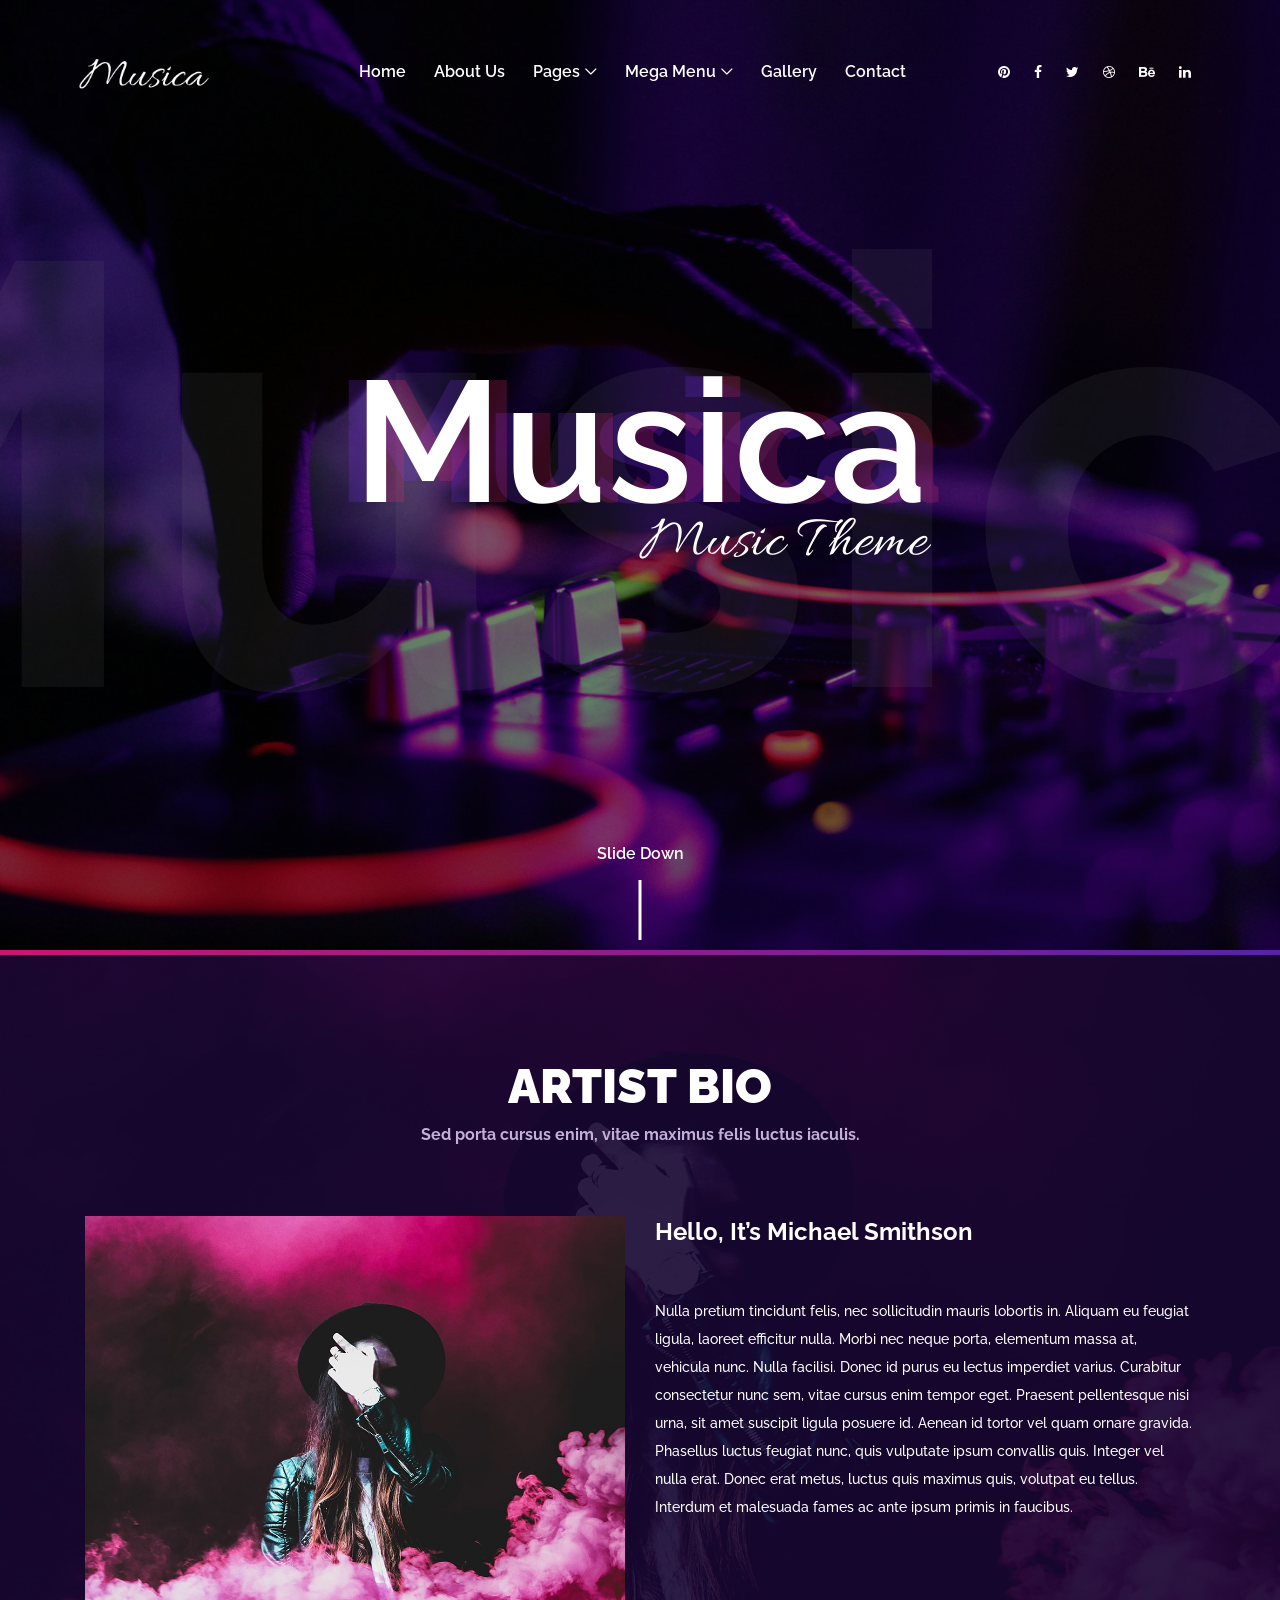
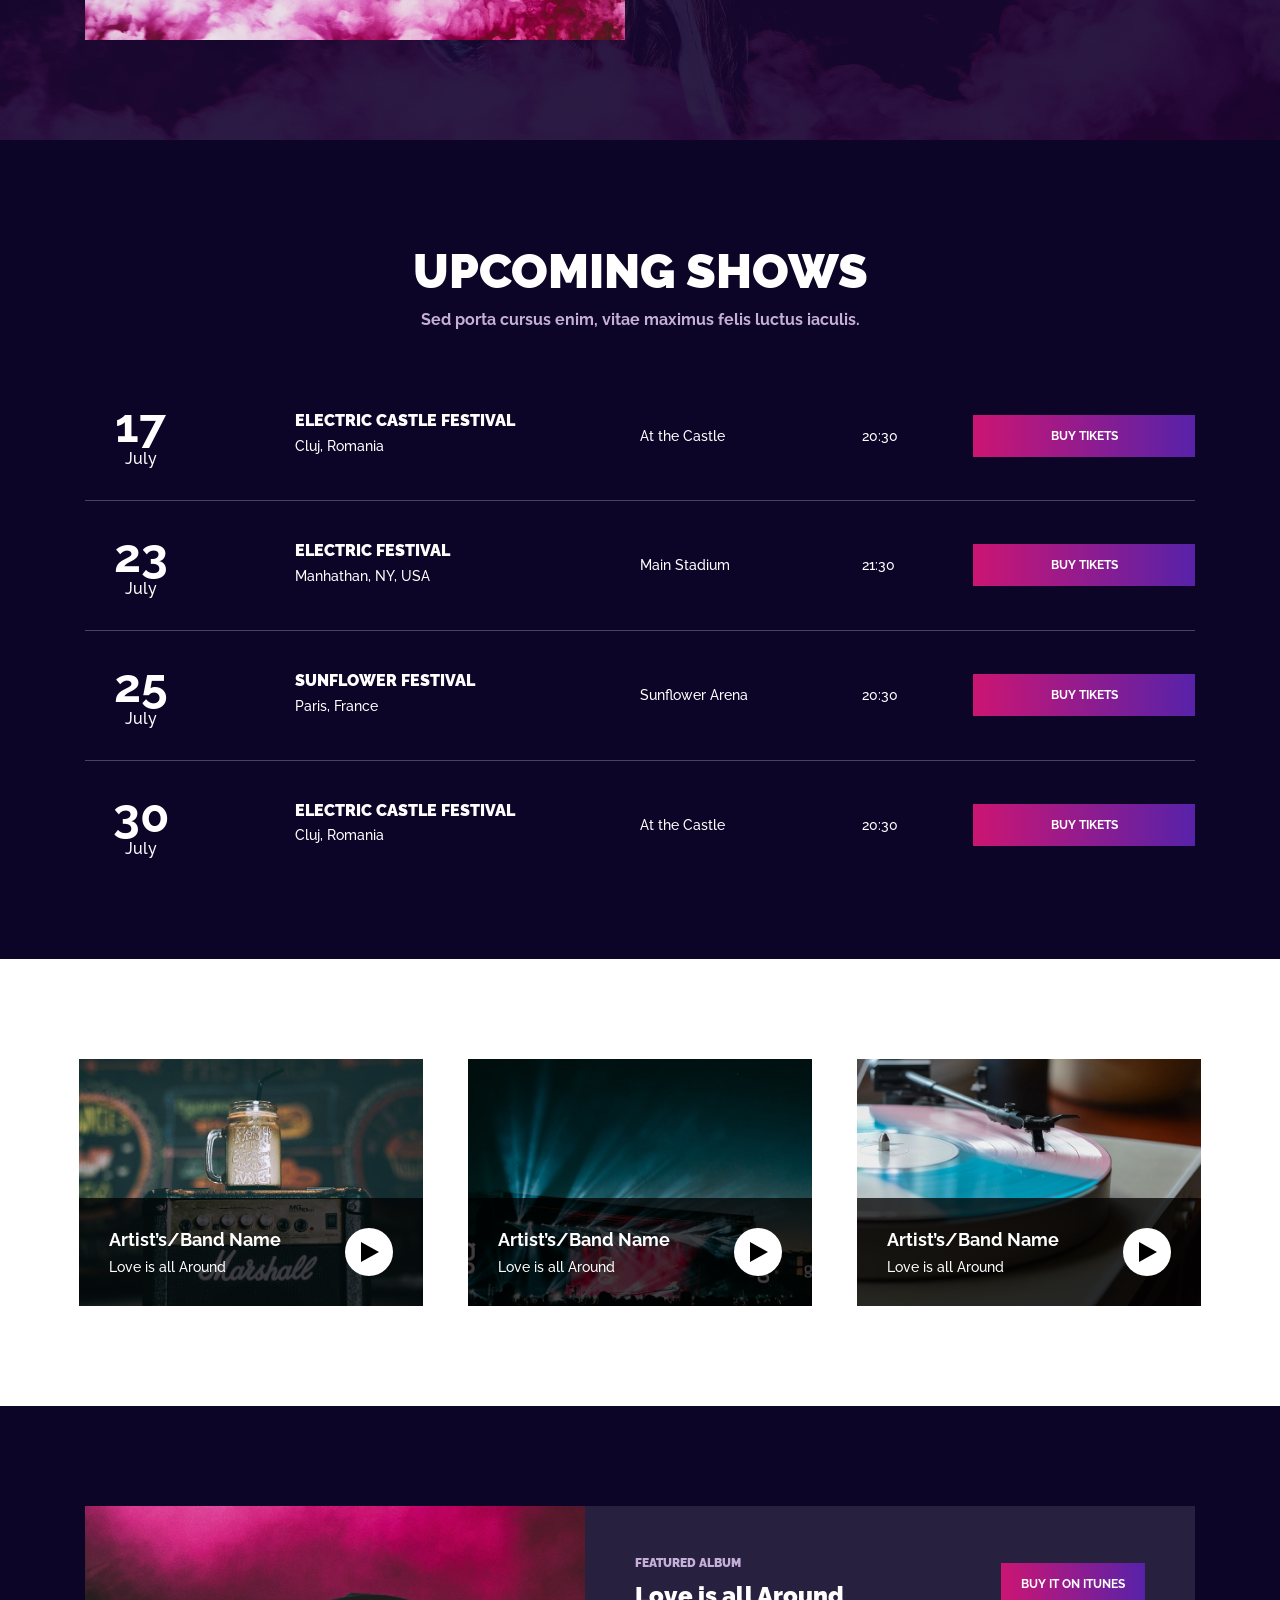
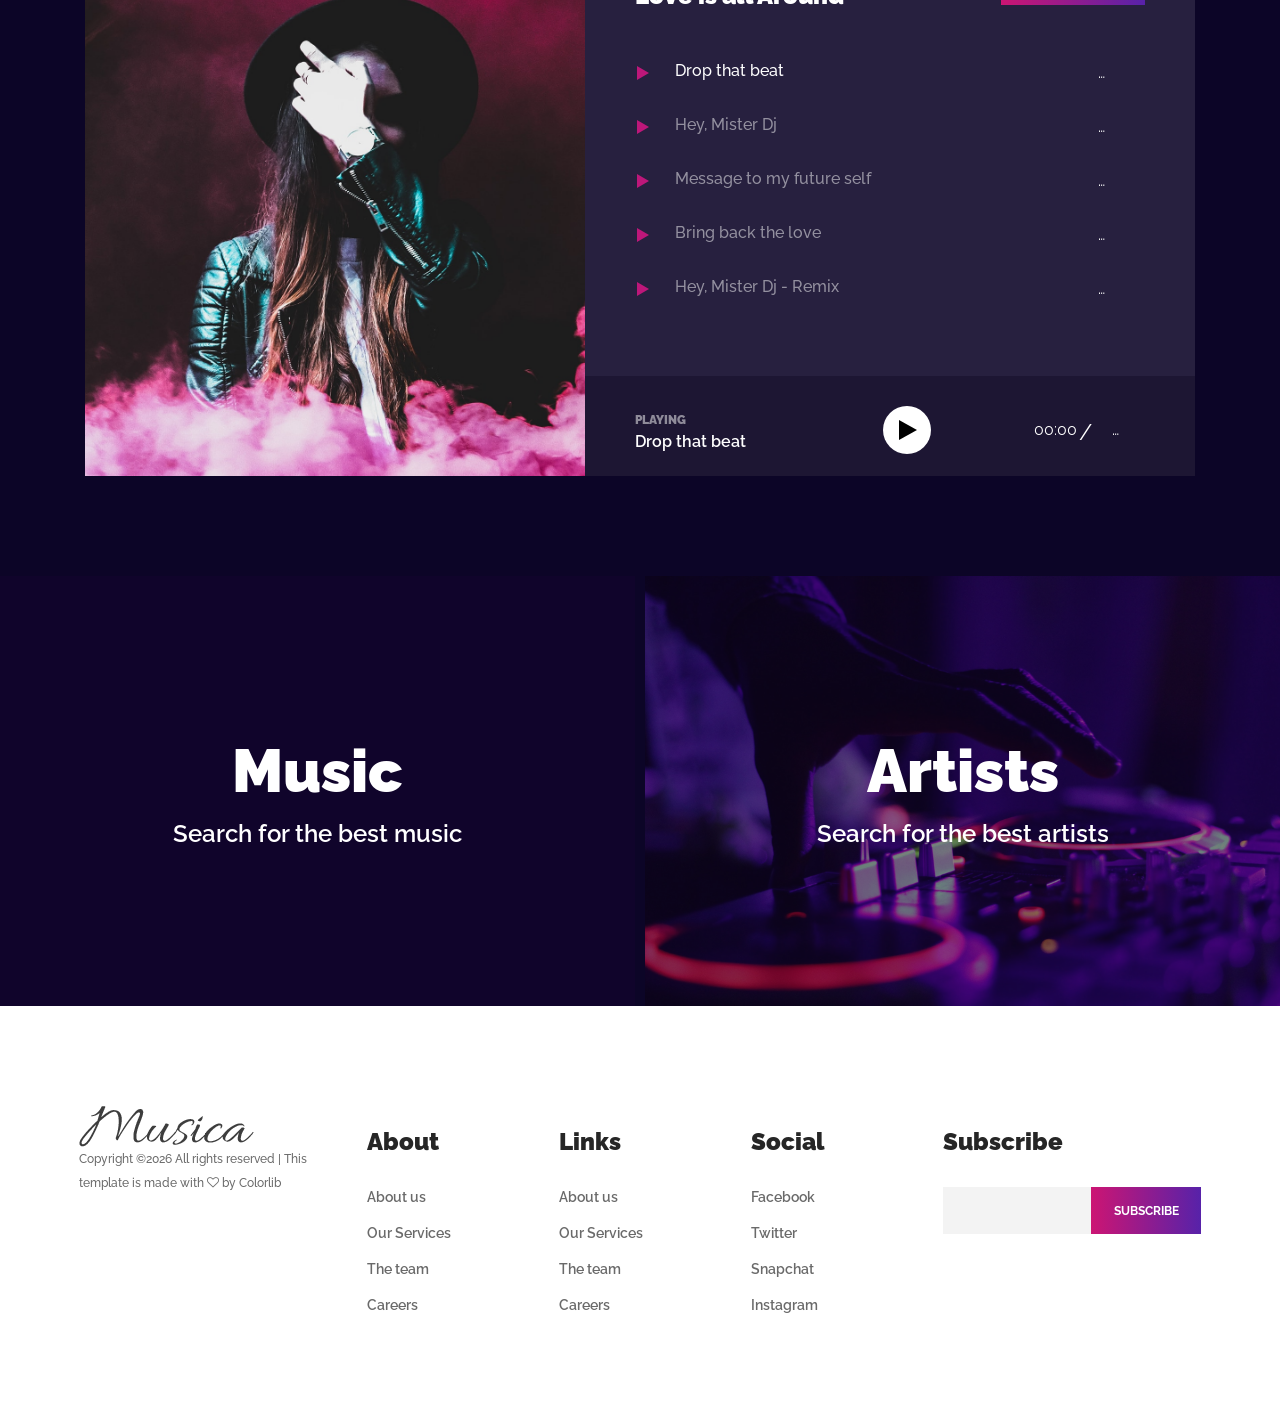
==== index.html @ a5e3d692 "first commit" ====
<!DOCTYPE html>
<html lang="en">

<head>
    <meta charset="UTF-8">
    <meta name="description" content="">
    <meta http-equiv="X-UA-Compatible" content="IE=edge">
    <meta name="viewport" content="width=device-width, initial-scale=1, shrink-to-fit=no">
    <!-- The above 4 meta tags *must* come first in the head; any other head content must come *after* these tags -->

    <!-- Title -->
    <title>Wo-Men Business</title>

    <!-- Favicon -->
    <link rel="icon" href="img/core-img/favicon.ico">

    <!-- Core Stylesheet -->
    <link rel="stylesheet" href="style.css">

</head>

<body>
    <!-- ##### Preloader ##### -->
    <div class="preloader d-flex align-items-center justify-content-center">
        <div class="circle-preloader">
            <img src="img/core-img/compact-disc.png" alt="">
        </div>
    </div>

    <!-- ##### Header Area Start ##### -->
    <header class="header-area">
        <!-- Navbar Area -->
        <div class="musica-main-menu">
            <div class="classy-nav-container breakpoint-off">
                <div class="container-fluid">
                    <!-- Menu -->
                    <nav class="classy-navbar justify-content-between" id="musicaNav">

                        <!-- Nav brand -->
                        <a href="index.html" class="nav-brand"><img src="img/core-img/logo.png" alt=""></a>

                        <!-- Navbar Toggler -->
                        <div class="classy-navbar-toggler">
                            <span class="navbarToggler"><span></span><span></span><span></span></span>
                        </div>

                        <!-- Menu -->
                        <div class="classy-menu">

                            <!-- close btn -->
                            <div class="classycloseIcon">
                                <div class="cross-wrap"><span class="top"></span><span class="bottom"></span></div>
                            </div>

                            <!-- Nav Start -->
                            <div class="classynav">
                                <ul>
                                    <li><a href="index.html">Home</a></li>
                                    <li><a href="about-us.html">About us</a></li>
                                    <li><a href="#">Pages</a>
                                        <ul class="dropdown">
                                            <li><a href="index.html">Home</a></li>
                                            <li><a href="about-us.html">About Us</a></li>
                                            <li><a href="concert-tours.html">Concert &amp; Tours</a></li>
                                            <li><a href="blog.html">News</a></li>
                                            <li><a href="contact.html">Contact</a></li>
                                            <li><a href="elements.html">Elements</a></li>
                                        </ul>
                                    </li>
                                    <li><a href="#">Mega Menu</a>
                                        <div class="megamenu">
                                            <ul class="single-mega cn-col-4">
                                                <li><a href="index.html">Home</a></li>
                                                <li><a href="about-us.html">About Us</a></li>
                                                <li><a href="concert-tours.html">Concert &amp; Tours</a></li>
                                                <li><a href="blog.html">News</a></li>
                                                <li><a href="contact.html">Contact</a></li>
                                                <li><a href="elements.html">Elements</a></li>
                                            </ul>
                                            <ul class="single-mega cn-col-4">
                                                <li><a href="index.html">Home</a></li>
                                                <li><a href="about-us.html">About Us</a></li>
                                                <li><a href="concert-tours.html">Concert &amp; Tours</a></li>
                                                <li><a href="blog.html">News</a></li>
                                                <li><a href="contact.html">Contact</a></li>
                                                <li><a href="elements.html">Elements</a></li>
                                            </ul>
                                            <ul class="single-mega cn-col-4">
                                                <li><a href="index.html">Home</a></li>
                                                <li><a href="about-us.html">About Us</a></li>
                                                <li><a href="concert-tours.html">Concert &amp; Tours</a></li>
                                                <li><a href="blog.html">News</a></li>
                                                <li><a href="contact.html">Contact</a></li>
                                                <li><a href="elements.html">Elements</a></li>
                                            </ul>
                                            <ul class="single-mega cn-col-4">
                                                <li><a href="index.html">Home</a></li>
                                                <li><a href="about-us.html">About Us</a></li>
                                                <li><a href="concert-tours.html">Concert &amp; Tours</a></li>
                                                <li><a href="blog.html">News</a></li>
                                                <li><a href="contact.html">Contact</a></li>
                                                <li><a href="elements.html">Elements</a></li>
                                            </ul>
                                        </div>
                                    </li>
                                    <li><a href="concert-tours.html">Gallery</a></li>
                                    <li><a href="contact.html">Contact</a></li>
                                </ul>

                                <!-- Social Button -->
                                <div class="top-social-info">
                                    <a href="#"><i class="fa fa-pinterest" aria-hidden="true"></i></a>
                                    <a href="#"><i class="fa fa-facebook" aria-hidden="true"></i></a>
                                    <a href="#"><i class="fa fa-twitter" aria-hidden="true"></i></a>
                                    <a href="#"><i class="fa fa-dribbble" aria-hidden="true"></i></a>
                                    <a href="#"><i class="fa fa-behance" aria-hidden="true"></i></a>
                                    <a href="#"><i class="fa fa-linkedin" aria-hidden="true"></i></a>
                                </div>

                            </div>
                            <!-- Nav End -->
                        </div>
                    </nav>
                </div>
            </div>
        </div>
    </header>
    <!-- ##### Header Area End ##### -->

    <!-- ##### Hero Area Start ##### -->
    <section class="hero-area">
        <div class="hero-slides owl-carousel">

            <!-- Single Hero Slide -->
            <div class="single-hero-slide d-flex align-items-center justify-content-center">
                <!-- Slide Img -->
                <div class="slide-img bg-img" style="background-image: url(img/bg-img/bg-1.jpg);"></div>
                <!-- Slide Content -->
                <div class="hero-slides-content text-center">
                    <h2 data-animation="fadeInUp" data-delay="100ms">Musica <span>Musica</span></h2>
                    <p data-animation="fadeInUp" data-delay="300ms">Music Theme</p>
                </div>
                <!-- Big Text -->
                <h2 class="big-text">Musica</h2>
            </div>

            <!-- Single Hero Slide -->
            <div class="single-hero-slide d-flex align-items-center justify-content-center">
                <!-- Slide Img -->
                <div class="slide-img bg-img" style="background-image: url(img/bg-img/bg-2.jpg);"></div>
                <!-- Slide Content -->
                <div class="hero-slides-content text-center">
                    <h2 data-animation="fadeInUp" data-delay="100ms">Colorlib <span>Colorlib</span></h2>
                    <p data-animation="fadeInUp" data-delay="300ms">Music Template</p>
                </div>
                <!-- Big Text -->
                <h2 class="big-text">Colorlib</h2>
            </div>

            <!-- Single Hero Slide -->
            <div class="single-hero-slide d-flex align-items-center justify-content-center">
                <!-- Slide Img -->
                <div class="slide-img bg-img" style="background-image: url(img/bg-img/bg-3.jpg);"></div>
                <!-- Slide Content -->
                <div class="hero-slides-content text-center">
                    <h2 data-animation="fadeInUp" data-delay="100ms">Festival <span>Festival</span></h2>
                    <p data-animation="fadeInUp" data-delay="300ms">Free Themes</p>
                </div>
                <!-- Big Text -->
                <h2 class="big-text">Festival</h2>
            </div>

        </div>
        <!-- bg gradients -->
        <div class="bg-gradients"></div>

        <!-- Slide Down -->
        <div class="slide-down" id="scrollDown">
            <h6>Slide Down</h6>
            <div class="line"></div>
        </div>
    </section>
    <!-- ##### Hero Area End ##### -->

    <!-- ##### About Us Area Start ##### -->
    <div class="about-us-area section-padding-100-0 bg-img bg-overlay" style="background-image: url(img/bg-img/bg-4.jpg);" id="about">
        <div class="container">
            <div class="row">
                <div class="col-12">
                    <div class="section-heading">
                        <h2>Artist Bio</h2>
                        <h6>Sed porta cursus enim, vitae maximus felis luctus iaculis.</h6>
                    </div>
                </div>
            </div>

            <div class="row">
                <!-- About Thumbnail -->
                <div class="col-12 col-lg-6">
                    <div class="about-thumbnail mb-100">
                        <img src="img/bg-img/bg-5.jpg" alt="">
                    </div>
                </div>
                <!-- About Content -->
                <div class="col-12 col-lg-6">
                    <div class="about-content mb-100">
                        <h4>Hello, It’s Michael Smithson</h4>
                        <p>Nulla pretium tincidunt felis, nec sollicitudin mauris lobortis in. Aliquam eu feugiat ligula, laoreet efficitur nulla. Morbi nec neque porta, elementum massa at, vehicula nunc. Nulla facilisi. Donec id purus eu lectus imperdiet varius. Curabitur consectetur nunc sem, vitae cursus enim tempor eget. Praesent pellentesque nisi urna, sit amet suscipit ligula posuere id. Aenean id tortor vel quam ornare gravida. Phasellus luctus feugiat nunc, quis vulputate ipsum convallis quis. Integer vel nulla erat. Donec erat metus, luctus quis maximus quis, volutpat eu tellus. Interdum et malesuada fames ac ante ipsum primis in faucibus.</p>
                        <img src="img/core-img/signature.png" alt="">
                    </div>
                </div>
            </div>
        </div>
    </div>
    <!-- ##### About Us Area End ##### -->

    <!-- ##### Upcoming Shows Area Start ##### -->
    <div class="upcoming-shows-area section-padding-100">
        <div class="container">
            <div class="row">
                <div class="col-12">
                    <div class="section-heading">
                        <h2>Upcoming shows</h2>
                        <h6>Sed porta cursus enim, vitae maximus felis luctus iaculis.</h6>
                    </div>
                </div>
            </div>

            <div class="row">
                <div class="col-12">
                    <!-- Upcoming Shows Content -->
                    <div class="upcoming-shows-content">

                        <!-- Single Upcoming Shows -->
                        <div class="single-upcoming-shows d-flex align-items-center flex-wrap">
                            <div class="shows-date">
                                <h2>17 <span>July</span></h2>
                            </div>
                            <div class="shows-desc d-flex align-items-center">
                                <div class="shows-img">
                                    <img src="img/bg-img/s1.jpg" alt="">
                                </div>
                                <div class="shows-name">
                                    <h6>Electric castle Festival</h6>
                                    <p>Cluj, Romania</p>
                                </div>
                            </div>
                            <div class="shows-location">
                                <p>At the Castle</p>
                            </div>
                            <div class="shows-time">
                                <p>20:30</p>
                            </div>
                            <div class="buy-tickets">
                                <a href="#" class="btn musica-btn">Buy Tikets</a>
                            </div>
                        </div>

                        <!-- Single Upcoming Shows -->
                        <div class="single-upcoming-shows d-flex align-items-center flex-wrap">
                            <div class="shows-date">
                                <h2>23 <span>July</span></h2>
                            </div>
                            <div class="shows-desc d-flex align-items-center">
                                <div class="shows-img">
                                    <img src="img/bg-img/s2.jpg" alt="">
                                </div>
                                <div class="shows-name">
                                    <h6>Electric Festival</h6>
                                    <p>Manhathan, NY, USA</p>
                                </div>
                            </div>
                            <div class="shows-location">
                                <p>Main Stadium</p>
                            </div>
                            <div class="shows-time">
                                <p>21:30</p>
                            </div>
                            <div class="buy-tickets">
                                <a href="#" class="btn musica-btn">Buy Tikets</a>
                            </div>
                        </div>

                        <!-- Single Upcoming Shows -->
                        <div class="single-upcoming-shows d-flex align-items-center flex-wrap">
                            <div class="shows-date">
                                <h2>25 <span>July</span></h2>
                            </div>
                            <div class="shows-desc d-flex align-items-center">
                                <div class="shows-img">
                                    <img src="img/bg-img/s3.jpg" alt="">
                                </div>
                                <div class="shows-name">
                                    <h6>Sunflower festival</h6>
                                    <p>Paris, France</p>
                                </div>
                            </div>
                            <div class="shows-location">
                                <p>Sunflower Arena</p>
                            </div>
                            <div class="shows-time">
                                <p>20:30</p>
                            </div>
                            <div class="buy-tickets">
                                <a href="#" class="btn musica-btn">Buy Tikets</a>
                            </div>
                        </div>

                        <!-- Single Upcoming Shows -->
                        <div class="single-upcoming-shows d-flex align-items-center flex-wrap">
                            <div class="shows-date">
                                <h2>30 <span>July</span></h2>
                            </div>
                            <div class="shows-desc d-flex align-items-center">
                                <div class="shows-img">
                                    <img src="img/bg-img/s4.jpg" alt="">
                                </div>
                                <div class="shows-name">
                                    <h6>Electric castle Festival</h6>
                                    <p>Cluj, Romania</p>
                                </div>
                            </div>
                            <div class="shows-location">
                                <p>At the Castle</p>
                            </div>
                            <div class="shows-time">
                                <p>20:30</p>
                            </div>
                            <div class="buy-tickets">
                                <a href="#" class="btn musica-btn">Buy Tikets</a>
                            </div>
                        </div>

                    </div>
                </div>
            </div>
        </div>
    </div>
    <!-- ##### Upcoming Shows Area End ##### -->

    <!-- ##### Music Player Area Start ##### -->
    <div class="music-player-area section-padding-100">
        <div class="container-fluid">
            <div class="row">
                <div class="col-12">
                    <div class="music-player-slides owl-carousel">

                        <!-- Single Music Player -->
                        <div class="single-music-player">
                            <img src="img/bg-img/mp1.jpg" alt="">

                            <div class="music-info d-flex justify-content-between">
                                <div class="music-text">
                                    <h5>Artist’s/Band Name</h5>
                                    <p>Love is all Around</p>
                                </div>
                                <div class="music-play-icon">
                                    <audio preload="auto" controls>
                                    <source src="audio/dummy-audio.mp3">
                                </audio>
                                </div>
                            </div>
                        </div>

                        <!-- Single Music Player -->
                        <div class="single-music-player">
                            <img src="img/bg-img/mp2.jpg" alt="">

                            <div class="music-info d-flex justify-content-between">
                                <div class="music-text">
                                    <h5>Artist’s/Band Name</h5>
                                    <p>Love is all Around</p>
                                </div>
                                <div class="music-play-icon">
                                    <audio preload="auto" controls>
                                    <source src="audio/dummy-audio.mp3">
                                </audio>
                                </div>
                            </div>
                        </div>

                        <!-- Single Music Player -->
                        <div class="single-music-player">
                            <img src="img/bg-img/mp3.jpg" alt="">

                            <div class="music-info d-flex justify-content-between">
                                <div class="music-text">
                                    <h5>Artist’s/Band Name</h5>
                                    <p>Love is all Around</p>
                                </div>
                                <div class="music-play-icon">
                                    <audio preload="auto" controls>
                                    <source src="audio/dummy-audio.mp3">
                                </audio>
                                </div>
                            </div>
                        </div>

                        <!-- Single Music Player -->
                        <div class="single-music-player">
                            <img src="img/bg-img/mp4.jpg" alt="">

                            <div class="music-info d-flex justify-content-between">
                                <div class="music-text">
                                    <h5>Artist’s/Band Name</h5>
                                    <p>Love is all Around</p>
                                </div>
                                <div class="music-play-icon">
                                    <audio preload="auto" controls>
                                    <source src="audio/dummy-audio.mp3">
                                </audio>
                                </div>
                            </div>
                        </div>

                    </div>
                </div>
            </div>
        </div>
    </div>
    <!-- ##### Music Player Area End ##### -->

    <!-- ##### Featured Album Area Start ##### -->
    <div class="featured-album-area section-padding-100 clearfix">
        <div class="container">
            <div class="row">
                <div class="col-12">
                    <div class="featured-album-content d-flex flex-wrap">

                        <!-- Album Thumbnail -->
                        <div class="album-thumbnail h-100 bg-img" style="background-image: url(img/bg-img/bg-4.jpg);"></div>

                        <!-- Album Songs -->
                        <div class="album-songs h-100">

                            <!-- Album Info -->
                            <div class="album-info mb-50 d-flex flex-wrap align-items-center justify-content-between">
                                <div class="album-title">
                                    <h6>Featured album</h6>
                                    <h4>Love is all Around</h4>
                                </div>
                                <div class="album-buy-now">
                                    <a href="#" class="btn musica-btn">Buy it on Itunes</a>
                                </div>
                            </div>

                            <div class="album-all-songs">

                                <!-- Music Playlist -->
                                <div class="music-playlist">
                                    <!-- Single Song -->
                                    <div class="single-music active">
                                        <h6>Drop that beat</h6>
                                        <audio preload="auto" controls>
                                            <source src="audio/dummy-audio.mp3">
                                        </audio>
                                    </div>

                                    <!-- Single Song -->
                                    <div class="single-music">
                                        <h6>Hey, Mister Dj</h6>
                                        <audio preload="auto" controls>
                                            <source src="audio/dummy-audio.mp3">
                                        </audio>
                                    </div>

                                    <!-- Single Song -->
                                    <div class="single-music">
                                        <h6>Message to my future self</h6>
                                        <audio preload="auto" controls>
                                            <source src="audio/dummy-audio.mp3">
                                        </audio>
                                    </div>

                                    <!-- Single Song -->
                                    <div class="single-music">
                                        <h6>Bring back the love</h6>
                                        <audio preload="auto" controls>
                                            <source src="audio/dummy-audio.mp3">
                                        </audio>
                                    </div>

                                    <!-- Single Song -->
                                    <div class="single-music">
                                        <h6>Hey, Mister Dj - Remix</h6>
                                        <audio preload="auto" controls>
                                            <source src="audio/dummy-audio.mp3">
                                        </audio>
                                    </div>

                                    <!-- Single Song -->
                                    <div class="single-music">
                                        <h6>Message to my future self</h6>
                                        <audio preload="auto" controls>
                                            <source src="audio/dummy-audio.mp3">
                                        </audio>
                                    </div>
                                    <!-- Single Song -->
                                    <div class="single-music">
                                        <h6>Drop that beat</h6>
                                        <audio preload="auto" controls>
                                            <source src="audio/dummy-audio.mp3">
                                        </audio>
                                    </div>

                                    <!-- Single Song -->
                                    <div class="single-music">
                                        <h6>Hey, Mister Dj</h6>
                                        <audio preload="auto" controls>
                                            <source src="audio/dummy-audio.mp3">
                                        </audio>
                                    </div>

                                    <!-- Single Song -->
                                    <div class="single-music">
                                        <h6>Message to my future self</h6>
                                        <audio preload="auto" controls>
                                            <source src="audio/dummy-audio.mp3">
                                        </audio>
                                    </div>

                                    <!-- Single Song -->
                                    <div class="single-music">
                                        <h6>Bring back the love</h6>
                                        <audio preload="auto" controls>
                                            <source src="audio/dummy-audio.mp3">
                                        </audio>
                                    </div>

                                    <!-- Single Song -->
                                    <div class="single-music">
                                        <h6>Hey, Mister Dj - Remix</h6>
                                        <audio preload="auto" controls>
                                            <source src="audio/dummy-audio.mp3">
                                        </audio>
                                    </div>

                                    <!-- Single Song -->
                                    <div class="single-music">
                                        <h6>Message to my future self</h6>
                                        <audio preload="auto" controls>
                                            <source src="audio/dummy-audio.mp3">
                                        </audio>
                                    </div>
                                </div>
                            </div>

                            <!-- Now Playing -->
                            <div class="now-playing d-flex flex-wrap align-items-center justify-content-between">
                                <div class="songs-name">
                                    <p>Playing</p>
                                    <h6>Drop that beat</h6>
                                </div>
                                <audio preload="auto" controls>
                                    <source src="audio/dummy-audio.mp3">
                                </audio>
                            </div>

                        </div>
                    </div>
                </div>
            </div>
        </div>
    </div>
    <!-- ##### Featured Album Area End ##### -->

    <!-- ##### Music Artists Area Start ##### -->
    <div class="musica-music-artists-area d-flex flex-wrap clearfix">
        <!-- Music Search -->
        <div class="music-search bg-img bg-overlay2 wow fadeInUp" data-wow-delay="300ms" style="background-image: url(img/bg-img/bg-9.jpg);">
            <!-- Content -->
            <div class="music-search-content">
                <h2>Music</h2>
                <h4>Search for the best music</h4>
            </div>
        </div>

        <!-- Artists Search -->
        <div class="artists-search bg-img bg-overlay2 wow fadeInUp" data-wow-delay="600ms" style="background-image: url(img/bg-img/bg-1.jpg);">
            <!-- Content -->
            <div class="music-search-content">
                <h2>Artists</h2>
                <h4>Search for the best artists</h4>
            </div>
        </div>
    </div>
    <!-- ##### Music Artists Area End ##### -->

    <!-- ##### Footer Area Start ##### -->
    <footer class="footer-area section-padding-100-0">
        <div class="container-fluid">
            <div class="row">

                <!-- Footer Widget Area -->
                <div class="col-12 col-md-6 col-xl-3">
                    <div class="footer-widget-area mb-100">
                        <a href="#"><img src="img/core-img/logo2.png" alt=""></a>
                        <p class="copywrite-text"><a href="#"><!-- Link back to Colorlib can't be removed. Template is licensed under CC BY 3.0. -->
Copyright &copy;<script>document.write(new Date().getFullYear());</script> All rights reserved | This template is made with <i class="fa fa-heart-o" aria-hidden="true"></i> by <a href="https://colorlib.com" target="_blank">Colorlib</a>
<!-- Link back to Colorlib can't be removed. Template is licensed under CC BY 3.0. -->
</p>
                    </div>
                </div>

                <!-- Footer Widget Area -->
                <div class="col-12 col-sm-4 col-xl-2">
                    <div class="footer-widget-area mb-100">
                        <div class="widget-title">
                            <h4>About</h4>
                        </div>
                        <nav>
                            <ul class="footer-nav">
                                <li><a href="#">About us</a></li>
                                <li><a href="#">Our Services</a></li>
                                <li><a href="#">The team</a></li>
                                <li><a href="#">Careers</a></li>
                            </ul>
                        </nav>
                    </div>
                </div>

                <!-- Footer Widget Area -->
                <div class="col-12 col-sm-4 col-xl-2">
                    <div class="footer-widget-area mb-100">
                        <div class="widget-title">
                            <h4>Links</h4>
                        </div>
                        <nav>
                            <ul class="footer-nav">
                                <li><a href="#">About us</a></li>
                                <li><a href="#">Our Services</a></li>
                                <li><a href="#">The team</a></li>
                                <li><a href="#">Careers</a></li>
                            </ul>
                        </nav>
                    </div>
                </div>

                <!-- Footer Widget Area -->
                <div class="col-12 col-sm-4 col-xl-2">
                    <div class="footer-widget-area mb-100">
                        <div class="widget-title">
                            <h4>Social</h4>
                        </div>
                        <nav>
                            <ul class="footer-nav">
                                <li><a href="#">Facebook</a></li>
                                <li><a href="#">Twitter</a></li>
                                <li><a href="#">Snapchat</a></li>
                                <li><a href="#">Instagram</a></li>
                            </ul>
                        </nav>
                    </div>
                </div>

                <!-- Footer Widget Area -->
                <div class="col-12 col-md-6 col-xl-3">
                    <div class="footer-widget-area mb-100">
                        <div class="widget-title">
                            <h4>Subscribe</h4>
                        </div>
                        <form action="#" method="post" class="subscribe-form">
                            <input type="email" name="subscribe-email" id="subscribeemail">
                            <button type="submit">subscribe</button>
                        </form>
                    </div>
                </div>

            </div>
        </div>
    </footer>
    <!-- ##### Footer Area Start ##### -->

    <!-- ##### All Javascript Script ##### -->
    <!-- jQuery-2.2.4 js -->
    <script src="js/jquery/jquery-2.2.4.min.js"></script>
    <!-- Popper js -->
    <script src="js/bootstrap/popper.min.js"></script>
    <!-- Bootstrap js -->
    <script src="js/bootstrap/bootstrap.min.js"></script>
    <!-- All Plugins js -->
    <script src="js/plugins/plugins.js"></script>
    <!-- Active js -->
    <script src="js/active.js"></script>
</body>

</html>
---- style.css ----
/* [Master Stylesheet - v1.0] */
/* =========== Index of CSS ===========
:: 1.0 Import Fonts
:: 2.0 Import All CSS 
:: 3.0 Base CSS
    :: 3.1.0 Spacing
    :: 3.2.0 Height
    :: 3.3.0 Section Padding
    :: 3.4.0 Section Heading
    :: 3.5.0 Preloader
    :: 3.6.0 Miscellaneous
    :: 3.7.0 ScrollUp
    :: 3.8.0 Musica Button
:: 4.0 Header Area CSS
:: 5.0 Hero Slides Area
:: 6.0 About Us CSS
:: 7.0 Career Timeline CSS
:: 8.0 Upcoming Shows Area CSS
:: 9.0 Featured Shows Area CSS
:: 10.0 Search Your Shows Area CSS
:: 11.0 Music Player Area CSS
:: 12.0 Featured Album Area CSS
:: 13.0 Music Artists Area CSS
:: 14.0 Services Area CSS
:: 15.0 Footer Area CSS
:: 16.0 Breadcumb Area CSS
:: 17.0 CTA Area CSS
:: 18.0 Blog Area CSS
:: 19.0 Skills Area CSS
:: 20.0 Contact Area CSS
:: 21.0 Elements Area CSS
    :: 21.1.0 Single Cool Facts CSS
    :: 21.2.0 Accordians Area CSS
    :: 21.3.0 Tabs Area CSS
*/
/* :: 1.0 Import Fonts */
@import url("https://fonts.googleapis.com/css?family=Allura|Raleway:200,300,400,500,600,700,800,900");
/* :: 2.0 Import All CSS */
@import url(css/bootstrap.min.css);
@import url(css/classy-nav.css);
@import url(css/owl.carousel.min.css);
@import url(css/animate.css);
@import url(css/magnific-popup.css);
@import url(css/font-awesome.min.css);
@import url(css/audioplayer.css);
/* :: 3.0 Base CSS */
* {
  margin: 0;
  padding: 0; }

body {
  font-family: "Raleway", sans-serif;
  font-size: 14px; }

h1,
h2,
h3,
h4,
h5,
h6 {
  font-family: "Raleway", sans-serif;
  color: #262626;
  line-height: 1.3;
  font-weight: 700; }

p {
  font-family: "Raleway", sans-serif;
  color: #6a6a6a;
  font-size: 14px;
  line-height: 2;
  font-weight: 500; }

a,
a:hover,
a:focus {
  -webkit-transition-duration: 500ms;
  transition-duration: 500ms;
  text-decoration: none;
  outline: 0 solid transparent;
  color: #141414;
  font-weight: 600;
  font-size: 14px;
  font-family: "Raleway", sans-serif; }

ul,
ol {
  margin: 0; }
  ul li,
  ol li {
    list-style: none; }

img {
  height: auto;
  max-width: 100%; }

/* :: 3.1.0 Spacing */
.mt-15 {
  margin-top: 15px !important; }

.mt-30 {
  margin-top: 30px !important; }

.mt-50 {
  margin-top: 50px !important; }

.mt-70 {
  margin-top: 70px !important; }

.mt-100 {
  margin-top: 100px !important; }

.mb-15 {
  margin-bottom: 15px !important; }

.mb-30 {
  margin-bottom: 30px !important; }

.mb-50 {
  margin-bottom: 50px !important; }

.mb-70 {
  margin-bottom: 70px !important; }

.mb-100 {
  margin-bottom: 100px !important; }

.ml-15 {
  margin-left: 15px !important; }

.ml-30 {
  margin-left: 30px !important; }

.ml-50 {
  margin-left: 50px !important; }

.mr-15 {
  margin-right: 15px !important; }

.mr-30 {
  margin-right: 30px !important; }

.mr-50 {
  margin-right: 50px !important; }

/* :: 3.2.0 Height */
.height-400 {
  height: 400px !important; }

.height-500 {
  height: 500px !important; }

.height-600 {
  height: 600px !important; }

.height-700 {
  height: 700px !important; }

.height-800 {
  height: 800px !important; }

/* :: 3.3.0 Section Padding */
.section-padding-100 {
  padding-top: 100px;
  padding-bottom: 100px; }

.section-padding-100-0 {
  padding-top: 100px;
  padding-bottom: 0; }

.section-padding-0-100 {
  padding-top: 0;
  padding-bottom: 100px; }

.section-padding-100-70 {
  padding-top: 100px;
  padding-bottom: 70px; }

/* :: 3.4.0 Section Heading */
.section-heading {
  position: relative;
  z-index: 1;
  margin-bottom: 70px;
  text-align: center; }
  .section-heading h2 {
    font-size: 48px;
    color: #ffffff;
    text-transform: uppercase;
    font-weight: 900; }
    @media only screen and (min-width: 992px) and (max-width: 1199px) {
      .section-heading h2 {
        font-size: 40px; } }
    @media only screen and (min-width: 768px) and (max-width: 991px) {
      .section-heading h2 {
        font-size: 36px; } }
    @media only screen and (max-width: 767px) {
      .section-heading h2 {
        font-size: 24px; } }
  .section-heading h6 {
    font-size: 16px;
    margin-bottom: 0;
    color: #c5afd9; }
  .section-heading.dark h2 {
    color: #262626; }
  .section-heading.dark h6 {
    color: #c1c1c1; }

/* :: 3.5.0 Preloader */
.preloader {
  background-color: #ffffff;
  width: 100%;
  height: 100%;
  position: fixed;
  top: 0;
  left: 0;
  right: 0;
  z-index: 9999; }
  .preloader .circle-preloader {
    -webkit-animation: spin 900ms infinite linear;
    animation: spin 900ms infinite linear; }
@-webkit-keyframes spin {
  100% {
    -webkit-transform: rotate(360deg);
    transform: rotate(360deg); } }
@keyframes spin {
  100% {
    -webkit-transform: rotate(360deg);
    transform: rotate(360deg); } }
/* :: 3.6.0 Miscellaneous */
.bg-img {
  background-position: center center;
  background-size: cover;
  background-repeat: no-repeat; }

.bg-white {
  background-color: #ffffff !important; }

.bg-dark {
  background-color: #000000 !important; }

.bg-transparent {
  background-color: transparent !important; }

.font-bold {
  font-weight: 700; }

.font-light {
  font-weight: 300; }

.bg-overlay {
  position: relative;
  z-index: 2;
  background-position: center center;
  background-size: cover; }
  .bg-overlay::after {
    background-color: rgba(21, 4, 48, 0.89);
    position: absolute;
    z-index: -1;
    top: 0;
    left: 0;
    width: 100%;
    height: 100%;
    content: ""; }

.bg-overlay2 {
  position: relative;
  z-index: 2;
  background-position: center center;
  background-size: cover; }
  .bg-overlay2::after {
    background-color: rgba(21, 4, 48, 0.5);
    position: absolute;
    z-index: -1;
    top: 0;
    left: 0;
    width: 100%;
    height: 100%;
    content: ""; }

.bg-fixed {
  background-attachment: fixed !important; }

.bg-gradients {
  position: relative;
  z-index: 1;
  width: 100%;
  height: 5px;
  background: #cc1573;
  background: -webkit-linear-gradient(to right, #cc1573, #5722a9);
  background: linear-gradient(to right, #cc1573, #5722a9); }

/* :: 3.7.0 ScrollUp */
#scrollUp {
  background: #cc1573;
  background: -webkit-linear-gradient(to right, #cc1573, #5722a9);
  background: linear-gradient(to right, #cc1573, #5722a9);
  border-radius: 0;
  bottom: 50px;
  box-shadow: 0 2px 6px 0 rgba(0, 0, 0, 0.3);
  color: #ffffff;
  font-size: 24px;
  height: 40px;
  line-height: 40px;
  right: 50px;
  text-align: center;
  width: 40px;
  -webkit-transition-duration: 500ms;
  transition-duration: 500ms; }

/* :: 3.8.0 Musica Button */
.musica-btn {
  background: #cc1573;
  background: -webkit-linear-gradient(to right, #cc1573, #5722a9);
  background: linear-gradient(to right, #cc1573, #5722a9);
  -webkit-transition-duration: 500ms;
  transition-duration: 500ms;
  position: relative;
  z-index: 1;
  display: inline-block;
  min-width: 133px;
  height: 42px;
  color: #ffffff;
  border: none;
  border-radius: 0;
  padding: 0 20px;
  font-size: 12px;
  line-height: 42px;
  font-weight: 700;
  text-transform: uppercase; }
  .musica-btn:hover, .musica-btn:focus {
    font-size: 12px;
    font-weight: 700;
    box-shadow: 0 0 50px 0 rgba(0, 0, 0, 0.3);
    color: #ffffff; }
  .musica-btn.btn-2 {
    background: #262626; }
    .musica-btn.btn-2:hover, .musica-btn.btn-2:focus {
      background: #bd177a;
      box-shadow: none;
      color: #ffffff; }
  .musica-btn.btn-3 {
    color: #bd177a;
    line-height: 42px;
    padding: 0 15px;
    width: 133px;
    height: 42px;
    border-left: 3px solid #cc1573;
    border-right: 3px solid #5722a9;
    background-position: 0 0, 0 100%;
    background-repeat: no-repeat;
    background-size: 100% 3px;
    background-image: -webkit-linear-gradient(left, #cc1573 0%, #5722a9 100%), -webkit-linear-gradient(left, #cc1573 0%, #5722a9 100%);
    background-image: linear-gradient(to right, #cc1573 0%, #5722a9 100%), linear-gradient(to right, #cc1573 0%, #5722a9 100%); }
    .musica-btn.btn-3::after {
      -webkit-transition-duration: 750ms;
      transition-duration: 750ms;
      color: #ffffff;
      background: #cc1573;
      background: -webkit-linear-gradient(to right, #cc1573, #5722a9);
      background: -webkit-linear-gradient(left, #cc1573, #5722a9);
      background: linear-gradient(to right, #cc1573, #5722a9);
      content: '';
      position: absolute;
      width: 100%;
      height: 100%;
      top: 0;
      left: 0;
      z-index: -1;
      opacity: 0;
      visibility: hidden; }
    .musica-btn.btn-3:hover, .musica-btn.btn-3:focus {
      box-shadow: none;
      color: #ffffff; }
    .musica-btn.btn-3:hover::after, .musica-btn.btn-3:focus::after {
      opacity: 1;
      visibility: visible; }

/* :: 4.0 Header Area CSS */
.header-area {
  position: absolute;
  z-index: 100;
  width: 100%;
  top: 30px;
  left: 0;
  z-index: 1000; }
  .header-area .musica-main-menu {
    position: relative;
    width: 100%;
    height: 85px;
    background-color: transparent;
    padding: 0 5%; }
    @media only screen and (max-width: 767px) {
      .header-area .musica-main-menu {
        height: 70px; } }
    .header-area .musica-main-menu .classy-nav-container {
      background-color: transparent; }
    .header-area .musica-main-menu .classy-navbar {
      background-color: transparent;
      height: 85px;
      padding: 0; }
      @media only screen and (max-width: 767px) {
        .header-area .musica-main-menu .classy-navbar {
          height: 70px; } }
      .header-area .musica-main-menu .classy-navbar .classynav ul li a {
        font-weight: 600;
        text-transform: capitalize;
        color: #ffffff;
        font-size: 16px; }
        @media only screen and (min-width: 992px) and (max-width: 1199px) {
          .header-area .musica-main-menu .classy-navbar .classynav ul li a {
            font-size: 14px;
            padding: 0 10px; } }
        .header-area .musica-main-menu .classy-navbar .classynav ul li a:hover, .header-area .musica-main-menu .classy-navbar .classynav ul li a:focus {
          color: #bd177a; }
        @media only screen and (min-width: 768px) and (max-width: 991px) {
          .header-area .musica-main-menu .classy-navbar .classynav ul li a {
            background-color: #0c0527; } }
        @media only screen and (max-width: 767px) {
          .header-area .musica-main-menu .classy-navbar .classynav ul li a {
            background-color: #0c0527; } }
      .header-area .musica-main-menu .classy-navbar .classynav ul li.megamenu-item > a::after,
      .header-area .musica-main-menu .classy-navbar .classynav ul li.has-down > a::after {
        color: #ffffff; }
      .header-area .musica-main-menu .classy-navbar .classynav ul li ul li a {
        color: #262626; }
        @media only screen and (min-width: 992px) and (max-width: 1199px) {
          .header-area .musica-main-menu .classy-navbar .classynav ul li ul li a {
            padding: 0 15px; } }
        @media only screen and (min-width: 768px) and (max-width: 991px) {
          .header-area .musica-main-menu .classy-navbar .classynav ul li ul li a {
            color: #ffffff; } }
        @media only screen and (max-width: 767px) {
          .header-area .musica-main-menu .classy-navbar .classynav ul li ul li a {
            color: #ffffff; } }
    .header-area .musica-main-menu .top-social-info {
      margin-left: 70px; }
      @media only screen and (min-width: 992px) and (max-width: 1199px) {
        .header-area .musica-main-menu .top-social-info {
          margin-left: 40px; } }
      @media only screen and (min-width: 768px) and (max-width: 991px) {
        .header-area .musica-main-menu .top-social-info {
          margin-left: 0;
          margin-top: 30px; } }
      @media only screen and (max-width: 767px) {
        .header-area .musica-main-menu .top-social-info {
          margin-left: 0;
          margin-top: 30px; } }
      .header-area .musica-main-menu .top-social-info a {
        display: inline-block;
        color: #ffffff;
        padding: 0 10px;
        font-size: 14px; }
        @media only screen and (min-width: 992px) and (max-width: 1199px) {
          .header-area .musica-main-menu .top-social-info a {
            padding: 0 5px; } }
  .header-area .is-sticky .musica-main-menu {
    position: fixed;
    width: 100%;
    height: 85px;
    top: 0;
    left: 0;
    z-index: 9999;
    background-color: #0c0527;
    box-shadow: 0 5px 50px 15px rgba(0, 0, 0, 0.2); }
    @media only screen and (max-width: 767px) {
      .header-area .is-sticky .musica-main-menu {
        height: 70px; } }

.classy-navbar .nav-brand {
  max-width: 130px; }

@media only screen and (min-width: 768px) and (max-width: 991px) {
  .breakpoint-on .classy-navbar .classy-menu {
    background-color: #0c0527; } }
@media only screen and (max-width: 767px) {
  .breakpoint-on .classy-navbar .classy-menu {
    background-color: #0c0527; } }

@media only screen and (min-width: 768px) and (max-width: 991px) {
  .classynav ul li .megamenu .single-mega.cn-col-4 {
    padding: 0; } }
@media only screen and (max-width: 767px) {
  .classynav ul li .megamenu .single-mega.cn-col-4 {
    padding: 0; } }

.classycloseIcon .cross-wrap span {
  background: #ffffff; }

/* :: 5.0 Hero Slides Area */
.hero-area {
  position: relative;
  z-index: 1; }

.slide-down {
  position: absolute;
  bottom: 15px;
  z-index: 100;
  left: 50%;
  -webkit-transform: translateX(-50%);
  transform: translateX(-50%);
  cursor: pointer; }
  .slide-down h6 {
    font-size: 16px;
    color: #ffffff;
    font-weight: 600;
    margin-bottom: 15px; }
  .slide-down .line {
    width: 3px;
    height: 60px;
    margin: 0 auto;
    background-color: #ffffff;
    -webkit-animation: slide_down 2s linear infinite;
    animation: slide_down 2s linear infinite; }

@-webkit-keyframes slide_down {
  0% {
    opacity: 1; }
  50% {
    opacity: 0; }
  100% {
    opacity: 1; } }
@keyframes slide_down {
  0% {
    opacity: 1; }
  50% {
    opacity: 0; }
  100% {
    opacity: 1; } }
.hero-slides {
  position: relative;
  z-index: 1; }

.single-hero-slide {
  width: 100%;
  height: 950px;
  position: relative;
  z-index: 1;
  padding: 0 30px;
  overflow: hidden; }
  @media only screen and (min-width: 992px) and (max-width: 1199px) {
    .single-hero-slide {
      height: 700px; } }
  @media only screen and (min-width: 768px) and (max-width: 991px) {
    .single-hero-slide {
      height: 650px; } }
  @media only screen and (max-width: 767px) {
    .single-hero-slide {
      height: 600px; } }
  .single-hero-slide::after {
    position: absolute;
    width: 100%;
    height: 100%;
    z-index: -5;
    top: 0;
    left: 0;
    background-color: rgba(0, 0, 0, 0.5);
    content: ''; }
  .single-hero-slide .slide-img {
    position: absolute;
    width: 100%;
    height: 100%;
    z-index: -10;
    left: 0;
    right: 0;
    top: 0;
    bottom: 0; }
  .single-hero-slide .big-text {
    position: absolute;
    color: rgba(255, 255, 255, 0.1);
    font-size: 600px;
    z-index: -10;
    margin-bottom: 0; }
    @media only screen and (min-width: 992px) and (max-width: 1199px) {
      .single-hero-slide .big-text {
        font-size: 350px; } }
    @media only screen and (min-width: 768px) and (max-width: 991px) {
      .single-hero-slide .big-text {
        font-size: 300px; } }
    @media only screen and (max-width: 767px) {
      .single-hero-slide .big-text {
        font-size: 120px; } }
  .single-hero-slide .hero-slides-content {
    display: inline-block; }
    .single-hero-slide .hero-slides-content h2 {
      position: relative;
      z-index: 1;
      font-size: 172px;
      color: #ffffff;
      margin-bottom: 0;
      font-weight: 600;
      text-shadow: 18px 0 0 rgba(255, 45, 109, 0.2);
      display: inline-block; }
      @media only screen and (min-width: 768px) and (max-width: 991px) {
        .single-hero-slide .hero-slides-content h2 {
          font-size: 130px; } }
      @media only screen and (max-width: 767px) {
        .single-hero-slide .hero-slides-content h2 {
          font-size: 60px; } }
      .single-hero-slide .hero-slides-content h2 span {
        position: absolute;
        top: 0;
        left: -18px;
        font-size: 172px;
        color: rgba(132, 57, 255, 0.2);
        margin-bottom: 0;
        font-weight: 600;
        text-shadow: none;
        z-index: -5; }
        @media only screen and (min-width: 768px) and (max-width: 991px) {
          .single-hero-slide .hero-slides-content h2 span {
            font-size: 130px; } }
        @media only screen and (max-width: 767px) {
          .single-hero-slide .hero-slides-content h2 span {
            font-size: 60px; } }
    .single-hero-slide .hero-slides-content p {
      text-align: right;
      font-size: 60px;
      margin-top: -70px;
      color: #ffffff;
      font-family: "Allura", cursive; }
      @media only screen and (max-width: 767px) {
        .single-hero-slide .hero-slides-content p {
          font-size: 30px;
          margin-top: -20px; } }

.hero-slides .owl-item.active .single-hero-slide .slide-img {
  -webkit-animation: slide 15s linear infinite;
  animation: slide 15s linear infinite; }

@-webkit-keyframes slide {
  0% {
    -webkit-transform: scale(1);
    transform: scale(1); }
  50% {
    -webkit-transform: scale(1.3);
    transform: scale(1.3); }
  100% {
    -webkit-transform: scale(1);
    transform: scale(1); } }
@keyframes slide {
  0% {
    -webkit-transform: scale(1);
    transform: scale(1); }
  50% {
    -webkit-transform: scale(1.3);
    transform: scale(1.3); }
  100% {
    -webkit-transform: scale(1);
    transform: scale(1); } }
/* :: 6.0 About Us CSS */
.about-content h4 {
  color: #ffffff;
  margin-bottom: 50px; }
.about-content p {
  color: #ffffff; }

.about--content h4 {
  margin-bottom: 35px; }
.about--content .key-notes {
  position: relative;
  z-index: 1;
  margin-top: 50px; }
  .about--content .key-notes li {
    font-weight: 600;
    font-size: 15px;
    color: #6a6a6a;
    margin: 20px 0;
    display: -webkit-box;
    display: -ms-flexbox;
    display: flex; }
    .about--content .key-notes li .check {
      margin-right: 10px;
      -webkit-box-flex: 0;
      -ms-flex: 0 0 30px;
      flex: 0 0 30px;
      max-width: 30px;
      width: 30px; }

/* :: 7.0 Career Timeline CSS */
.career-timeline-area {
  position: relative;
  z-index: 1;
  background-color: #0c0527; }
  .career-timeline-area .first-img {
    position: absolute;
    z-index: -5;
    bottom: 0;
    left: 0; }
  .career-timeline-area .second-img {
    position: absolute;
    z-index: -5;
    right: 0;
    top: 100px; }

.single-timeline-area {
  position: relative;
  z-index: 1;
  margin-bottom: 50px; }
  .single-timeline-area:last-child {
    margin-bottom: 0; }
  .single-timeline-area:nth-child(even) {
    margin-left: 20%; }
    @media only screen and (max-width: 767px) {
      .single-timeline-area:nth-child(even) {
        margin-left: 10%; } }
  .single-timeline-area .timeline-date {
    -webkit-box-flex: 0;
    -ms-flex: 0 0 120px;
    flex: 0 0 120px;
    max-width: 120px;
    width: 120px; }
    @media only screen and (max-width: 767px) {
      .single-timeline-area .timeline-date {
        -webkit-box-flex: 0;
        -ms-flex: 0 0 90px;
        flex: 0 0 90px;
        max-width: 90px;
        width: 90px; } }
    .single-timeline-area .timeline-date h2 {
      font-size: 48px;
      line-height: 1;
      text-align: center;
      color: #bd177a; }
      .single-timeline-area .timeline-date h2 span {
        display: block;
        font-size: 16px;
        color: #ffffff;
        font-weight: 500; }
  .single-timeline-area .timeline-content {
    margin-top: 45px; }
    .single-timeline-area .timeline-content h5 {
      font-size: 18px;
      font-weight: 900;
      color: #ffffff;
      text-transform: uppercase;
      margin-bottom: 15px; }
    .single-timeline-area .timeline-content p {
      margin-bottom: 0;
      color: rgba(255, 255, 255, 0.7); }

.timeline-btn a:hover, .timeline-btn a:focus {
  box-shadow: 0 0 60px rgba(255, 255, 255, 0.5); }

/* :: 8.0 Upcoming Shows Area CSS */
.upcoming-shows-area {
  position: relative;
  z-index: 1;
  background-color: #0c0527; }

.single-upcoming-shows {
  position: relative;
  z-index: 1;
  border-bottom: 1px solid #49445d;
  padding: 30px 0; }
  .single-upcoming-shows:first-child {
    padding-top: 0; }
  .single-upcoming-shows:last-child {
    padding-bottom: 0;
    border-bottom: none; }
  .single-upcoming-shows .shows-date {
    -webkit-box-flex: 0;
    -ms-flex: 0 0 10%;
    flex: 0 0 10%;
    max-width: 10%;
    width: 10%; }
    @media only screen and (max-width: 767px) {
      .single-upcoming-shows .shows-date {
        -webkit-box-flex: 0;
        -ms-flex: 0 0 100%;
        flex: 0 0 100%;
        max-width: 100%;
        width: 100%;
        margin-bottom: 30px; } }
    .single-upcoming-shows .shows-date h2 {
      font-size: 48px;
      color: #ffffff;
      text-align: center;
      margin-bottom: 0;
      line-height: 1; }
      .single-upcoming-shows .shows-date h2 span {
        font-size: 16px;
        color: #ffffff;
        font-weight: 500;
        display: block;
        line-height: 1.3; }
      @media only screen and (min-width: 768px) and (max-width: 991px) {
        .single-upcoming-shows .shows-date h2 {
          font-size: 36px; } }
  .single-upcoming-shows .shows-desc {
    -webkit-box-flex: 0;
    -ms-flex: 0 0 40%;
    flex: 0 0 40%;
    max-width: 40%;
    width: 40%; }
    @media only screen and (max-width: 767px) {
      .single-upcoming-shows .shows-desc {
        -webkit-box-flex: 0;
        -ms-flex: 0 0 100%;
        flex: 0 0 100%;
        max-width: 100%;
        width: 100%;
        margin-bottom: 30px; } }
    .single-upcoming-shows .shows-desc .shows-img {
      -webkit-box-flex: 0;
      -ms-flex: 0 0 84px;
      flex: 0 0 84px;
      max-width: 84px;
      width: 84px;
      margin-right: 15px; }
      @media only screen and (min-width: 768px) and (max-width: 991px) {
        .single-upcoming-shows .shows-desc .shows-img {
          -webkit-box-flex: 0;
          -ms-flex: 0 0 60px;
          flex: 0 0 60px;
          max-width: 60px;
          width: 60px; } }
    .single-upcoming-shows .shows-desc .shows-name h6 {
      font-weight: 900;
      color: #ffffff;
      text-transform: uppercase;
      margin-bottom: 0; }
      @media only screen and (min-width: 768px) and (max-width: 991px) {
        .single-upcoming-shows .shows-desc .shows-name h6 {
          font-size: 13px; } }
    .single-upcoming-shows .shows-desc .shows-name p {
      margin-bottom: 0;
      color: #ffffff; }
  .single-upcoming-shows .shows-location {
    -webkit-box-flex: 0;
    -ms-flex: 0 0 20%;
    flex: 0 0 20%;
    max-width: 20%;
    width: 20%; }
    @media only screen and (max-width: 767px) {
      .single-upcoming-shows .shows-location {
        -webkit-box-flex: 0;
        -ms-flex: 0 0 50%;
        flex: 0 0 50%;
        max-width: 50%;
        width: 50%;
        margin-bottom: 30px;
        text-align: center; } }
    .single-upcoming-shows .shows-location p {
      margin-bottom: 0;
      color: #ffffff; }
  .single-upcoming-shows .shows-time {
    -webkit-box-flex: 0;
    -ms-flex: 0 0 10%;
    flex: 0 0 10%;
    max-width: 10%;
    width: 10%; }
    @media only screen and (max-width: 767px) {
      .single-upcoming-shows .shows-time {
        -webkit-box-flex: 0;
        -ms-flex: 0 0 50%;
        flex: 0 0 50%;
        max-width: 50%;
        width: 50%;
        margin-bottom: 30px;
        text-align: center; } }
    .single-upcoming-shows .shows-time p {
      margin-bottom: 0;
      color: #ffffff; }
  .single-upcoming-shows .buy-tickets {
    -webkit-box-flex: 0;
    -ms-flex: 0 0 20%;
    flex: 0 0 20%;
    max-width: 20%;
    width: 20%; }
    @media only screen and (max-width: 767px) {
      .single-upcoming-shows .buy-tickets {
        -webkit-box-flex: 0;
        -ms-flex: 0 0 100%;
        flex: 0 0 100%;
        max-width: 100%;
        width: 100%; } }
    .single-upcoming-shows .buy-tickets p {
      margin-bottom: 0;
      color: #ffffff; }
    .single-upcoming-shows .buy-tickets a {
      display: block; }
      .single-upcoming-shows .buy-tickets a:hover, .single-upcoming-shows .buy-tickets a:focus {
        box-shadow: 0 0 60px rgba(255, 255, 255, 0.5); }

/* :: 9.0 Featured Shows Area CSS */
.single-featured-shows {
  position: relative;
  z-index: 1;
  overflow: hidden; }
  .single-featured-shows img {
    -webkit-transition-duration: 800ms;
    transition-duration: 800ms; }
  .single-featured-shows .featured-shows-content {
    -webkit-transition-duration: 800ms;
    transition-duration: 800ms;
    position: absolute;
    background-color: #ffffff;
    width: calc(100% - 60px);
    bottom: 30px;
    left: 30px;
    z-index: 99; }
    .single-featured-shows .featured-shows-content .shows-text {
      padding: 30px 35px 15px 35px; }
      .single-featured-shows .featured-shows-content .shows-text h4 {
        -webkit-transition-duration: 500ms;
        transition-duration: 500ms;
        font-weight: 900;
        margin-bottom: 0;
        line-height: 1; }
      .single-featured-shows .featured-shows-content .shows-text p {
        color: #72728c;
        font-style: italic;
        font-size: 14px;
        margin-bottom: 4px; }
      .single-featured-shows .featured-shows-content .shows-text .buy-tickets-btn {
        display: block;
        color: #181818;
        font-size: 14px;
        margin-bottom: 0;
        text-decoration: underline;
        font-style: italic;
        font-weight: 700;
        text-decoration-color: #6a6a6a; }
        .single-featured-shows .featured-shows-content .shows-text .buy-tickets-btn:hover, .single-featured-shows .featured-shows-content .shows-text .buy-tickets-btn:focus {
          color: #bd177a; }
  .single-featured-shows:hover img {
    -webkit-transform: scale(1.1);
    transform: scale(1.1); }
  .single-featured-shows:hover .featured-shows-content {
    bottom: 80px; }
    .single-featured-shows:hover .featured-shows-content .shows-text h4 {
      color: #bd177a; }

.featured-shows-slides {
  position: relative;
  z-index: 1; }
  .featured-shows-slides .owl-prev,
  .featured-shows-slides .owl-next {
    -webkit-transition-duration: 500ms;
    transition-duration: 500ms;
    background: #f3f3f3;
    width: 40px;
    height: 40px;
    font-size: 22px;
    color: #262626;
    line-height: 40px;
    text-align: center;
    position: absolute;
    top: 50%;
    left: -20px;
    margin-top: -20px; }
    @media only screen and (max-width: 767px) {
      .featured-shows-slides .owl-prev,
      .featured-shows-slides .owl-next {
        left: 0; } }
    .featured-shows-slides .owl-prev:hover,
    .featured-shows-slides .owl-next:hover {
      background: #cc1573;
      background: -webkit-linear-gradient(to right, #cc1573, #5722a9);
      background: linear-gradient(to right, #cc1573, #5722a9);
      color: #ffffff; }
  .featured-shows-slides .owl-next {
    left: auto;
    right: -20px; }
    @media only screen and (max-width: 767px) {
      .featured-shows-slides .owl-next {
        right: 0; } }

/* :: 10.0 Search Your Shows Area CSS */
.search-your-shows-area {
  position: relative;
  z-index: 1;
  width: 100%; }

.search-your-shows-content {
  position: relative;
  z-index: 1;
  margin: 200px 7% 250px 7%;
  padding: 60px 30px;
  background: #cc1573;
  background: -webkit-linear-gradient(to right, #cc1573, #5722a9);
  background: linear-gradient(to right, #cc1573, #5722a9);
  opacity: 0.8; }
  @media only screen and (min-width: 992px) and (max-width: 1199px) {
    .search-your-shows-content {
      margin: 50px 5% 100px 5%; } }
  @media only screen and (min-width: 768px) and (max-width: 991px) {
    .search-your-shows-content {
      margin: 50px 3% 50px 3%;
      padding: 40px 15px; } }
  @media only screen and (max-width: 767px) {
    .search-your-shows-content {
      margin: 0 5%;
      padding: 30px 15px; } }
  .search-your-shows-content h2 {
    font-size: 48px;
    color: #ffffff;
    font-weight: 900;
    text-transform: uppercase;
    text-align: center;
    margin-bottom: 50px; }
    @media only screen and (min-width: 768px) and (max-width: 991px) {
      .search-your-shows-content h2 {
        font-size: 36px; } }
    @media only screen and (max-width: 767px) {
      .search-your-shows-content h2 {
        font-size: 30px; } }
  .search-your-shows-content .search-form .form-control {
    padding: 0 20px;
    height: 50px;
    background-color: #ffffff;
    border-radius: 0;
    font-size: 14px;
    font-style: italic;
    border: none;
    width: 170px; }
    @media only screen and (min-width: 992px) and (max-width: 1199px) {
      .search-your-shows-content .search-form .form-control {
        width: 140px; } }
    @media only screen and (min-width: 768px) and (max-width: 991px) {
      .search-your-shows-content .search-form .form-control {
        width: 110px;
        padding: 0 15px;
        font-size: 12px; } }
  .search-your-shows-content .search-form .musica-btn {
    height: 50px; }

/* :: 11.0 Music Player Area CSS */
.music-player-area {
  position: relative;
  z-index: 1;
  padding-left: 5%;
  padding-right: 5%; }
  @media only screen and (max-width: 767px) {
    .music-player-area {
      padding-left: 0;
      padding-right: 0; } }

.single-music-player {
  position: relative;
  z-index: 1;
  overflow: hidden; }
  .single-music-player img {
    -webkit-transition-duration: 1000ms;
    transition-duration: 1000ms; }
  .single-music-player .music-info {
    -webkit-transition-duration: 500ms;
    transition-duration: 500ms;
    width: 100%;
    position: absolute;
    bottom: 0;
    left: 0;
    background-color: rgba(0, 0, 0, 0.74);
    z-index: 10;
    padding: 30px; }
    @media only screen and (max-width: 767px) {
      .single-music-player .music-info {
        padding: 15px; } }
    .single-music-player .music-info h5 {
      font-size: 18px;
      color: #ffffff; }
    .single-music-player .music-info p {
      color: #ffffff;
      margin-bottom: 0;
      line-height: 1; }
  .single-music-player .music-play-icon .audioplayer {
    margin: 0;
    padding: 0;
    width: auto;
    height: auto;
    border: none;
    border-radius: 0;
    background: transparent; }
    .single-music-player .music-play-icon .audioplayer .audioplayer-playpause {
      background-color: #ffffff; }
    .single-music-player .music-play-icon .audioplayer:not(.audioplayer-playing) .audioplayer-playpause a {
      border-top: 10px solid transparent;
      border-right: none;
      border-bottom: 10px solid transparent;
      border-left: 18px solid #000; }
    .single-music-player .music-play-icon .audioplayer .audioplayer-playing .audioplayer-playpause a::before,
    .single-music-player .music-play-icon .audioplayer .audioplayer-playing .audioplayer-playpause a::after {
      background-color: #bd177a; }
    .single-music-player .music-play-icon .audioplayer .audioplayer-bar,
    .single-music-player .music-play-icon .audioplayer .audioplayer-time,
    .single-music-player .music-play-icon .audioplayer .audioplayer-volume {
      display: none !important; }
  .single-music-player:hover .music-info, .single-music-player:focus .music-info {
    background-color: #bd177a; }
  .single-music-player:hover img, .single-music-player:focus img {
    -webkit-transform: scale(1.2);
    transform: scale(1.2); }

/* :: 12.0 Featured Album Area CSS */
.featured-album-area {
  position: relative;
  z-index: 1;
  background-color: #0c0527; }

.featured-album-content {
  position: relative;
  z-index: 2;
  background-color: #27203f;
  width: 100%;
  height: 570px; }
  @media only screen and (max-width: 767px) {
    .featured-album-content {
      height: 1050px; } }
  .featured-album-content .album-all-songs {
    position: relative;
    z-index: 2;
    height: calc(100% - 200px);
    width: 100%;
    overflow-x: hidden;
    overflow-y: scroll; }
    @media only screen and (max-width: 767px) {
      .featured-album-content .album-all-songs {
        height: calc(100% - 385px); } }
    .featured-album-content .album-all-songs .audioplayer {
      margin: 0;
      padding: 0;
      width: auto;
      height: auto;
      border: none;
      border-radius: 0;
      background: transparent;
      -webkit-box-pack: justify;
      -ms-flex-pack: justify;
      justify-content: space-between; }
      .featured-album-content .album-all-songs .audioplayer audio {
        display: none; }
    .featured-album-content .album-all-songs .audioplayer-volume,
    .featured-album-content .album-all-songs .audioplayer-bar,
    .featured-album-content .album-all-songs .audioplayer-time-current {
      display: none; }
    .featured-album-content .album-all-songs .audioplayer:not(.audioplayer-playing) .audioplayer-playpause a {
      border-top: 7px solid transparent;
      border-right: none;
      border-bottom: 7px solid transparent;
      border-left: 12px solid #bd177a; }
    .featured-album-content .album-all-songs .audioplayer-playpause {
      width: auto;
      height: auto; }
    .featured-album-content .album-all-songs .audioplayer-time-duration {
      font-size: 16px;
      color: #ffffff; }
  .featured-album-content .album-thumbnail {
    -webkit-box-flex: 0;
    -ms-flex: 0 0 45%;
    flex: 0 0 45%;
    max-width: 45%;
    width: 45%; }
    @media only screen and (min-width: 768px) and (max-width: 991px) {
      .featured-album-content .album-thumbnail {
        -webkit-box-flex: 0;
        -ms-flex: 0 0 30%;
        flex: 0 0 30%;
        max-width: 30%;
        width: 30%; } }
    @media only screen and (max-width: 767px) {
      .featured-album-content .album-thumbnail {
        -webkit-box-flex: 0;
        -ms-flex: 0 0 100%;
        flex: 0 0 100%;
        max-width: 100%;
        width: 100%;
        height: 200px !important; } }
  .featured-album-content .album-songs {
    -webkit-box-flex: 0;
    -ms-flex: 0 0 55%;
    flex: 0 0 55%;
    max-width: 55%;
    width: 55%;
    position: relative;
    z-index: 10;
    padding: 50px; }
    @media only screen and (min-width: 768px) and (max-width: 991px) {
      .featured-album-content .album-songs {
        -webkit-box-flex: 0;
        -ms-flex: 0 0 70%;
        flex: 0 0 70%;
        max-width: 70%;
        width: 70%; } }
    @media only screen and (max-width: 767px) {
      .featured-album-content .album-songs {
        -webkit-box-flex: 0;
        -ms-flex: 0 0 100%;
        flex: 0 0 100%;
        max-width: 100%;
        width: 100%;
        padding: 30px 15px;
        height: auto !important; } }
    .featured-album-content .album-songs .album-info {
      width: 100%; }
      @media only screen and (max-width: 767px) {
        .featured-album-content .album-songs .album-info .album-title {
          -webkit-box-flex: 0;
          -ms-flex: 0 0 100%;
          flex: 0 0 100%;
          max-width: 100%;
          width: 100%;
          margin-bottom: 30px; } }
      .featured-album-content .album-songs .album-info .album-title h6 {
        font-size: 12px;
        font-weight: 900;
        color: #c5afd9;
        text-transform: uppercase; }
      .featured-album-content .album-songs .album-info .album-title h4 {
        font-size: 24px;
        margin-bottom: 0;
        font-weight: 900;
        color: #ffffff; }
        @media only screen and (min-width: 768px) and (max-width: 991px) {
          .featured-album-content .album-songs .album-info .album-title h4 {
            font-size: 18px; } }
      @media only screen and (max-width: 767px) {
        .featured-album-content .album-songs .album-info .album-buy-now {
          -webkit-box-flex: 0;
          -ms-flex: 0 0 100%;
          flex: 0 0 100%;
          max-width: 100%;
          width: 100%; } }
    .featured-album-content .album-songs .single-music {
      position: relative;
      z-index: 1;
      margin-bottom: 30px; }
      .featured-album-content .album-songs .single-music:last-child {
        margin-bottom: 0; }
      .featured-album-content .album-songs .single-music h6 {
        position: absolute;
        font-weight: 500;
        top: 0;
        color: rgba(255, 255, 255, 0.5);
        right: 60px;
        left: 40px;
        z-index: auto;
        margin-bottom: 0; }
        @media only screen and (min-width: 768px) and (max-width: 991px) {
          .featured-album-content .album-songs .single-music h6 {
            font-size: 14px;
            top: 3px; } }
      .featured-album-content .album-songs .single-music.active h6 {
        color: white; }
    .featured-album-content .album-songs .now-playing {
      position: absolute;
      width: 100%;
      height: 100px;
      bottom: 0;
      left: 0;
      right: 0;
      z-index: 30;
      background-color: #1d1633;
      padding: 30px 50px; }
      @media only screen and (max-width: 767px) {
        .featured-album-content .album-songs .now-playing {
          padding: 30px;
          height: 185px; } }
      @media only screen and (max-width: 767px) {
        .featured-album-content .album-songs .now-playing .songs-name {
          -webkit-box-flex: 0;
          -ms-flex: 0 0 100%;
          flex: 0 0 100%;
          max-width: 100%;
          width: 100%;
          margin-bottom: 30px; } }
      .featured-album-content .album-songs .now-playing .songs-name p {
        font-weight: 900;
        color: rgba(255, 255, 255, 0.5);
        font-size: 12px;
        text-transform: uppercase;
        margin-bottom: 0; }
      .featured-album-content .album-songs .now-playing .songs-name h6 {
        margin-bottom: 0;
        color: #ffffff;
        font-weight: 600; }
        @media only screen and (min-width: 768px) and (max-width: 991px) {
          .featured-album-content .album-songs .now-playing .songs-name h6 {
            font-size: 14px; } }
      .featured-album-content .album-songs .now-playing .audioplayer {
        margin: 0;
        padding: 0;
        width: auto;
        height: auto;
        border: none;
        border-radius: 0;
        background: transparent; }
      .featured-album-content .album-songs .now-playing .audioplayer-volume,
      .featured-album-content .album-songs .now-playing .audioplayer-bar {
        display: none; }
      .featured-album-content .album-songs .now-playing .audioplayer-playpause {
        background-color: #ffffff; }
      .featured-album-content .album-songs .now-playing .audioplayer-time-duration {
        margin-right: 0; }
      .featured-album-content .album-songs .now-playing .audioplayer:not(.audioplayer-playing) .audioplayer-playpause a {
        border-top: 10px solid transparent;
        border-right: none;
        border-bottom: 10px solid transparent;
        border-left: 18px solid #000; }
      .featured-album-content .album-songs .now-playing .audioplayer-time {
        width: 60px;
        font-size: 16px;
        color: #ffffff; }
      .featured-album-content .album-songs .now-playing .audioplayer-playpause {
        margin-right: 70px; }
        @media only screen and (min-width: 992px) and (max-width: 1199px) {
          .featured-album-content .album-songs .now-playing .audioplayer-playpause {
            margin-right: 30px; } }
        @media only screen and (min-width: 768px) and (max-width: 991px) {
          .featured-album-content .album-songs .now-playing .audioplayer-playpause {
            margin-right: 15px; } }
        @media only screen and (max-width: 767px) {
          .featured-album-content .album-songs .now-playing .audioplayer-playpause {
            margin-right: 40px; } }
      .featured-album-content .album-songs .now-playing .audioplayer-time-current {
        position: relative;
        z-index: 1; }
        .featured-album-content .album-songs .now-playing .audioplayer-time-current::after {
          content: '/';
          position: absolute;
          color: #ffffff;
          font-size: 22px;
          top: -2px;
          right: -7px;
          z-index: 1; }

/* :: 13.0 Music Artists Area CSS */
.musica-music-artists-area {
  position: relative;
  z-index: 1;
  background-color: #0c0527; }
  .musica-music-artists-area .music-search {
    position: relative;
    z-index: 1;
    -webkit-box-flex: 0;
    -ms-flex: 0 0 calc(50% - 5px);
    flex: 0 0 calc(50% - 5px);
    max-width: calc(50% - 5px);
    width: calc(50% - 5px);
    margin-right: 5px;
    height: 430px; }
    @media only screen and (max-width: 767px) {
      .musica-music-artists-area .music-search {
        -webkit-box-flex: 0;
        -ms-flex: 0 0 100%;
        flex: 0 0 100%;
        max-width: 100%;
        width: 100%;
        margin-right: 0;
        margin-bottom: 10px;
        height: 350px; } }
    .musica-music-artists-area .music-search .music-search-content {
      position: absolute;
      text-align: center;
      top: 50%;
      left: 50%;
      -webkit-transform: translate(-50%, -50%);
      transform: translate(-50%, -50%);
      z-index: 10; }
      .musica-music-artists-area .music-search .music-search-content h2 {
        color: #ffffff;
        font-size: 60px;
        font-weight: 900; }
        @media only screen and (min-width: 992px) and (max-width: 1199px) {
          .musica-music-artists-area .music-search .music-search-content h2 {
            font-size: 48px; } }
        @media only screen and (min-width: 768px) and (max-width: 991px) {
          .musica-music-artists-area .music-search .music-search-content h2 {
            font-size: 42px; } }
        @media only screen and (max-width: 767px) {
          .musica-music-artists-area .music-search .music-search-content h2 {
            font-size: 30px; } }
      .musica-music-artists-area .music-search .music-search-content h4 {
        font-weight: 600;
        color: #ffffff;
        margin-bottom: 0; }
        @media only screen and (min-width: 768px) and (max-width: 991px) {
          .musica-music-artists-area .music-search .music-search-content h4 {
            font-size: 18px; } }
  .musica-music-artists-area .artists-search {
    position: relative;
    z-index: 1;
    -webkit-box-flex: 0;
    -ms-flex: 0 0 calc(50% - 5px);
    flex: 0 0 calc(50% - 5px);
    max-width: calc(50% - 5px);
    width: calc(50% - 5px);
    margin-left: 5px;
    height: 430px; }
    @media only screen and (max-width: 767px) {
      .musica-music-artists-area .artists-search {
        -webkit-box-flex: 0;
        -ms-flex: 0 0 100%;
        flex: 0 0 100%;
        max-width: 100%;
        width: 100%;
        margin-left: 0;
        height: 350px; } }
    .musica-music-artists-area .artists-search .music-search-content {
      position: absolute;
      text-align: center;
      top: 50%;
      left: 50%;
      -webkit-transform: translate(-50%, -50%);
      transform: translate(-50%, -50%);
      z-index: 10; }
      .musica-music-artists-area .artists-search .music-search-content h2 {
        color: #ffffff;
        font-size: 60px;
        font-weight: 900; }
        @media only screen and (min-width: 992px) and (max-width: 1199px) {
          .musica-music-artists-area .artists-search .music-search-content h2 {
            font-size: 48px; } }
        @media only screen and (min-width: 768px) and (max-width: 991px) {
          .musica-music-artists-area .artists-search .music-search-content h2 {
            font-size: 42px; } }
        @media only screen and (max-width: 767px) {
          .musica-music-artists-area .artists-search .music-search-content h2 {
            font-size: 30px; } }
      .musica-music-artists-area .artists-search .music-search-content h4 {
        font-weight: 600;
        color: #ffffff;
        margin-bottom: 0; }
        @media only screen and (min-width: 768px) and (max-width: 991px) {
          .musica-music-artists-area .artists-search .music-search-content h4 {
            font-size: 18px; } }

/* :: 14.0 Services Area CSS */
.single-service-area .course-title {
  position: relative;
  margin-bottom: 30px; }
  .single-service-area .course-title span {
    background: #cc1573;
    background: -webkit-linear-gradient(to right, #cc1573, #5722a9);
    background: linear-gradient(to right, #cc1573, #5722a9);
    -webkit-background-clip: text;
    -webkit-text-fill-color: transparent;
    font-size: 72px;
    font-weight: 600;
    line-height: 1; }
    @media only screen and (min-width: 992px) and (max-width: 1199px) {
      .single-service-area .course-title span {
        font-size: 48px; } }
    @media only screen and (min-width: 768px) and (max-width: 991px) {
      .single-service-area .course-title span {
        font-size: 36px; } }
    @media only screen and (max-width: 767px) {
      .single-service-area .course-title span {
        font-size: 30px; } }
  .single-service-area .course-title h4 {
    font-size: 24px;
    font-weight: 800;
    margin-bottom: 0;
    margin-left: 20px;
    -webkit-transition-duration: 500ms;
    transition-duration: 500ms; }
.single-service-area p {
  margin-bottom: 0; }

/* :: 15.0 Footer Area CSS */
.footer-area {
  position: relative;
  z-index: 1;
  padding-left: 5%;
  padding-right: 5%; }
  @media only screen and (min-width: 992px) and (max-width: 1199px) {
    .footer-area {
      padding-left: 2%;
      padding-right: 2%; } }
  .footer-area .footer-widget-area .copywrite-text {
    font-size: 12px;
    margin-bottom: 0;
    color: #6a6a6a;
    font-weight: 500; }
    .footer-area .footer-widget-area .copywrite-text a {
      color: #6a6a6a;
      font-size: 12px;
      font-weight: 500; }
      .footer-area .footer-widget-area .copywrite-text a:hover, .footer-area .footer-widget-area .copywrite-text a:focus {
        color: #bd177a; }
  .footer-area .footer-widget-area .widget-title h4 {
    font-size: 24px;
    font-weight: 900;
    margin-bottom: 30px;
    margin-top: 20px;
    text-transform: capitalize; }
  .footer-area .footer-widget-area .footer-nav {
    position: relative;
    z-index: 1; }
    .footer-area .footer-widget-area .footer-nav li a {
      display: block;
      color: #6a6a6a;
      font-size: 14px;
      margin-bottom: 15px;
      font-weight: 600; }
      .footer-area .footer-widget-area .footer-nav li a:hover, .footer-area .footer-widget-area .footer-nav li a:focus {
        color: #bd177a; }
    .footer-area .footer-widget-area .footer-nav li:last-child a {
      margin-bottom: 0; }
  .footer-area .footer-widget-area .subscribe-form {
    position: relative;
    z-index: 1; }
    .footer-area .footer-widget-area .subscribe-form input {
      width: 100%;
      height: 47px;
      background-color: #f3f3f3;
      border: none;
      padding: 0 15px; }
    .footer-area .footer-widget-area .subscribe-form button {
      -webkit-transition-duration: 500ms;
      transition-duration: 500ms;
      background: #cc1573;
      background: -webkit-linear-gradient(to right, #cc1573, #5722a9);
      background: linear-gradient(to right, #cc1573, #5722a9);
      position: absolute;
      z-index: 10;
      top: 0;
      right: 0;
      border: none;
      width: 110px;
      height: 47px;
      text-transform: uppercase;
      font-size: 12px;
      font-weight: 700;
      color: #ffffff;
      cursor: pointer; }
      .footer-area .footer-widget-area .subscribe-form button:hover {
        box-shadow: 0 3px 40px rgba(0, 0, 0, 0.15); }
  @media only screen and (min-width: 992px) and (max-width: 1199px) {
    .footer-area .col-12:first-child {
      -webkit-box-ordinal-group: 11;
      -ms-flex-order: 10;
      order: 10; }
    .footer-area .col-12:last-child {
      -webkit-box-ordinal-group: 31;
      -ms-flex-order: 30;
      order: 30; } }
  @media only screen and (min-width: 768px) and (max-width: 991px) {
    .footer-area .col-12:first-child {
      -webkit-box-ordinal-group: 11;
      -ms-flex-order: 10;
      order: 10; }
    .footer-area .col-12:last-child {
      -webkit-box-ordinal-group: 31;
      -ms-flex-order: 30;
      order: 30; } }

/* :: 16.0 Breadcumb Area CSS */
.breadcumb-area {
  position: relative;
  z-index: 10;
  width: 100%;
  height: 345px; }
  @media only screen and (min-width: 992px) and (max-width: 1199px) {
    .breadcumb-area {
      height: 270px; } }
  @media only screen and (min-width: 768px) and (max-width: 991px) {
    .breadcumb-area {
      height: 250px; } }
  @media only screen and (max-width: 767px) {
    .breadcumb-area {
      height: 220px; } }
  .breadcumb-area .bradcumbContent {
    position: absolute;
    width: 392px;
    height: 78px;
    bottom: -39px;
    left: 50%;
    margin-left: -196px;
    z-index: 100;
    background: #cc1573;
    background: -webkit-linear-gradient(to right, #cc1573, #5722a9);
    background: linear-gradient(to right, #cc1573, #5722a9);
    text-align: center; }
    @media only screen and (max-width: 767px) {
      .breadcumb-area .bradcumbContent {
        width: 280px;
        margin-left: -140px; } }
    .breadcumb-area .bradcumbContent h2 {
      font-size: 36px;
      color: #ffffff;
      margin-bottom: 0;
      line-height: 78px;
      font-weight: 900; }
      @media only screen and (min-width: 768px) and (max-width: 991px) {
        .breadcumb-area .bradcumbContent h2 {
          font-size: 30px; } }
      @media only screen and (max-width: 767px) {
        .breadcumb-area .bradcumbContent h2 {
          font-size: 26px; } }

/* :: 17.0 CTA Area CSS */
.cta-content {
  position: relative;
  z-index: 1; }
  .cta-content .cta-text {
    position: relative;
    z-index: 1;
    margin-right: 50px; }
    @media only screen and (max-width: 767px) {
      .cta-content .cta-text {
        margin-right: 15px; } }
    .cta-content .cta-text h4 {
      color: #ffffff;
      margin-bottom: 0; }
      @media only screen and (max-width: 767px) {
        .cta-content .cta-text h4 {
          font-size: 16px; } }
    .cta-content .cta-text h2 {
      font-size: 60px;
      font-weight: 900;
      color: #ffffff; }
      @media only screen and (min-width: 992px) and (max-width: 1199px) {
        .cta-content .cta-text h2 {
          font-size: 48px; } }
      @media only screen and (min-width: 768px) and (max-width: 991px) {
        .cta-content .cta-text h2 {
          font-size: 36px; } }
      @media only screen and (max-width: 767px) {
        .cta-content .cta-text h2 {
          font-size: 24px; } }
    .cta-content .cta-text h6 {
      font-weight: 600;
      color: #ffffff;
      margin-bottom: 0; }
      @media only screen and (max-width: 767px) {
        .cta-content .cta-text h6 {
          font-size: 14px; } }
    .cta-content .cta-text span {
      font-size: 24px;
      color: #ffffff;
      font-family: "Allura", cursive; }
  .cta-content .cta-btn a:hover, .cta-content .cta-btn a:focus {
    box-shadow: 0 0 60px rgba(255, 255, 255, 0.5); }

/* :: 18.0 Blog Area CSS */
.single-blog-post .blog-post-thumb {
  position: relative;
  z-index: 1; }
.single-blog-post .post-title {
  font-size: 30px;
  display: block;
  margin-bottom: 0;
  font-weight: 900; }
  .single-blog-post .post-title:hover, .single-blog-post .post-title:focus {
    color: #bd177a; }
  @media only screen and (max-width: 767px) {
    .single-blog-post .post-title {
      font-size: 24px;
      margin-bottom: 15px; } }
.single-blog-post .post-meta {
  position: relative;
  z-index: 1;
  margin-bottom: 10px; }
  .single-blog-post .post-meta .post-date p {
    color: #72728c;
    font-style: italic;
    margin-bottom: 0; }
  .single-blog-post .post-meta .comments a {
    color: #181818;
    font-size: 14px;
    margin-bottom: 0;
    text-decoration: underline;
    text-transform: capitalize;
    font-style: italic;
    font-weight: 700;
    text-decoration-color: #6a6a6a; }
.single-blog-post .read-more-btn {
  display: block;
  margin-top: 40px;
  color: #181818;
  font-size: 14px;
  margin-bottom: 0;
  text-decoration: underline;
  font-style: italic;
  font-weight: 700;
  text-decoration-color: #6a6a6a; }
  .single-blog-post .read-more-btn:hover, .single-blog-post .read-more-btn:focus {
    color: #bd177a; }

.musica-pagination-area .pagination .page-item .page-link {
  background-color: transparent;
  display: block;
  padding: 0;
  border: none;
  margin-right: 10px;
  color: #6a6a6a;
  font-size: 16px;
  font-weight: 700; }
  .musica-pagination-area .pagination .page-item .page-link:hover, .musica-pagination-area .pagination .page-item .page-link:focus {
    color: #bd177a; }
.musica-pagination-area .pagination .page-item:first-child .page-link {
  margin-left: 0;
  border-top-left-radius: 0;
  border-bottom-left-radius: 0; }
.musica-pagination-area .pagination .page-item:last-child .page-link {
  border-top-right-radius: 0;
  border-bottom-right-radius: 0; }
.musica-pagination-area .pagination .page-item.active .page-link {
  color: #262626; }

.map-area {
  position: relative;
  z-index: 2; }
  .map-area iframe {
    width: 100%;
    height: 450px;
    border: none;
    margin-bottom: 0; }
    @media only screen and (max-width: 767px) {
      .map-area iframe {
        height: 300px; } }

/* :: 19.0 Skills Area CSS */
.single-skils-area {
  position: relative;
  z-index: 1;
  text-align: center; }
  .single-skils-area .circle {
    position: relative;
    z-index: 10;
    margin-bottom: 15px; }
  .single-skils-area .skills-text {
    position: absolute;
    top: 50%;
    left: 50%;
    text-align: center;
    -webkit-transform: translate(-50%, -50%);
    transform: translate(-50%, -50%); }
    .single-skils-area .skills-text span {
      font-size: 24px;
      color: #262626;
      font-weight: 500; }
  .single-skils-area h5 {
    font-size: 22px; }
  .single-skils-area p {
    margin-bottom: 0;
    font-size: 16px;
    color: #6a6a6a; }

/* :: 20.0 Contact Area CSS */
.contact-content {
  position: relative;
  z-index: 2; }
  .contact-content .contact-social-info {
    margin-bottom: 40px; }
    .contact-content .contact-social-info a {
      display: inline-block;
      margin-right: 50px; }
      .contact-content .contact-social-info a:hover, .contact-content .contact-social-info a:focus {
        color: #bd177a; }
      @media only screen and (max-width: 767px) {
        .contact-content .contact-social-info a {
          margin-right: 20px; } }
  .contact-content .single-contact-info {
    position: relative;
    margin-bottom: 30px; }
    .contact-content .single-contact-info:last-child {
      margin-bottom: 0; }
    .contact-content .single-contact-info .icon {
      -webkit-box-flex: 0;
      -ms-flex: 0 0 50px;
      flex: 0 0 50px;
      max-width: 50px;
      width: 50px; }
  .contact-content .contact-form-area .form-control {
    position: relative;
    z-index: 2;
    height: 45px;
    width: 100%;
    background-color: #f3f3f3;
    font-size: 12px;
    margin-bottom: 15px;
    border: none;
    border-radius: 0;
    padding: 15px 30px;
    font-style: italic;
    font-weight: 700;
    color: #bbbbbb;
    border-bottom: 2px solid transparent;
    -webkit-transition-duration: 500ms;
    transition-duration: 500ms; }
    .contact-content .contact-form-area .form-control:focus {
      box-shadow: none;
      border-bottom: 2px solid #bd177a; }
  .contact-content .contact-form-area textarea.form-control {
    height: 180px; }

/* :: 21.0 Elements Area CSS */
.elements-title h2 {
  font-weight: 900;
  font-size: 30px; }
  @media only screen and (max-width: 767px) {
    .elements-title h2 {
      font-size: 24px; } }

/* :: 21.1.0 Single Cool Facts CSS */
.single-cool-fact {
  position: relative;
  z-index: 1; }
  .single-cool-fact .scf-icon {
    -webkit-box-flex: 0;
    -ms-flex: 0 0 90px;
    flex: 0 0 90px;
    max-width: 90px;
    width: 90px; }
  .single-cool-fact .scf-text h2 {
    font-size: 60px;
    margin-bottom: 0;
    font-weight: 600;
    color: #262626; }
    @media only screen and (min-width: 992px) and (max-width: 1199px) {
      .single-cool-fact .scf-text h2 {
        font-size: 48px; } }
    @media only screen and (min-width: 768px) and (max-width: 991px) {
      .single-cool-fact .scf-text h2 {
        font-size: 36px; } }
    @media only screen and (max-width: 767px) {
      .single-cool-fact .scf-text h2 {
        font-size: 36px; } }
  .single-cool-fact .scf-text p {
    font-size: 16px;
    margin-bottom: 0;
    color: #6a6a6a;
    line-height: 1; }

/* :: 21.2.0 Accordians Area CSS */
.single-accordion.panel {
  background-color: #ffffff;
  border: 0 solid transparent;
  border-radius: 4px;
  box-shadow: 0 0 0 transparent;
  margin-bottom: 15px; }
.single-accordion:last-of-type {
  margin-bottom: 0; }
.single-accordion h6 {
  margin-bottom: 0; }
  .single-accordion h6 a {
    background: #cc1573;
    background: -webkit-linear-gradient(to right, #cc1573, #5722a9);
    background: linear-gradient(to right, #cc1573, #5722a9);
    border-radius: 0;
    color: #ffffff;
    display: block;
    margin: 0;
    padding: 20px 70px 20px 30px;
    position: relative;
    font-size: 14px;
    text-transform: capitalize; }
    .single-accordion h6 a span {
      background: transparent;
      -webkit-transition-duration: 500ms;
      transition-duration: 500ms;
      font-size: 10px;
      position: absolute;
      right: 0;
      text-align: center;
      top: 0;
      width: 58px;
      height: 100%;
      color: #ffffff;
      line-height: 58px; }
      .single-accordion h6 a span.accor-open {
        opacity: 0; }
    .single-accordion h6 a.collapsed {
      -webkit-transition-duration: 500ms;
      transition-duration: 500ms;
      background: #f3f3f3;
      color: #6a6a6a; }
      .single-accordion h6 a.collapsed span {
        background: #cc1573;
        background: -webkit-linear-gradient(to right, #cc1573, #5722a9);
        background: linear-gradient(to right, #cc1573, #5722a9); }
        .single-accordion h6 a.collapsed span.accor-close {
          opacity: 0; }
        .single-accordion h6 a.collapsed span.accor-open {
          opacity: 1; }
.single-accordion .accordion-content {
  border-top: 0 solid transparent;
  box-shadow: none; }
  .single-accordion .accordion-content p {
    padding: 20px 15px 5px;
    margin-bottom: 0; }

/* :: 21.3.0 Tabs Area CSS */
.musica-tabs-content {
  position: relative;
  z-index: 1; }
  .musica-tabs-content .nav-tabs {
    border-bottom: none;
    margin-bottom: 15px; }
    .musica-tabs-content .nav-tabs .nav-link {
      background-color: #f3f3f3;
      padding: 0 20px;
      height: 58px;
      line-height: 58px;
      color: #6a6a6a;
      margin: 0 2px;
      border: none;
      border-radius: 0; }
      @media only screen and (min-width: 992px) and (max-width: 1199px) {
        .musica-tabs-content .nav-tabs .nav-link {
          padding: 0 15px; } }
      @media only screen and (max-width: 767px) {
        .musica-tabs-content .nav-tabs .nav-link {
          padding: 0 15px;
          font-size: 12px; } }
      @media only screen and (min-width: 480px) and (max-width: 767px) {
        .musica-tabs-content .nav-tabs .nav-link {
          padding: 0 15px; } }
      .musica-tabs-content .nav-tabs .nav-link.active {
        background: #cc1573;
        background: -webkit-linear-gradient(to right, #cc1573, #5722a9);
        background: linear-gradient(to right, #cc1573, #5722a9);
        color: #ffffff; }
  .musica-tabs-content .musica-tab-text p span {
    font-size: 36px;
    font-weight: 700;
    margin-right: 15px;
    color: #bd177a; }
  .musica-tabs-content .tab-content h6 {
    font-size: 18px; }

/* ====== The End ====== */

/*# sourceMappingURL=style.css.map */
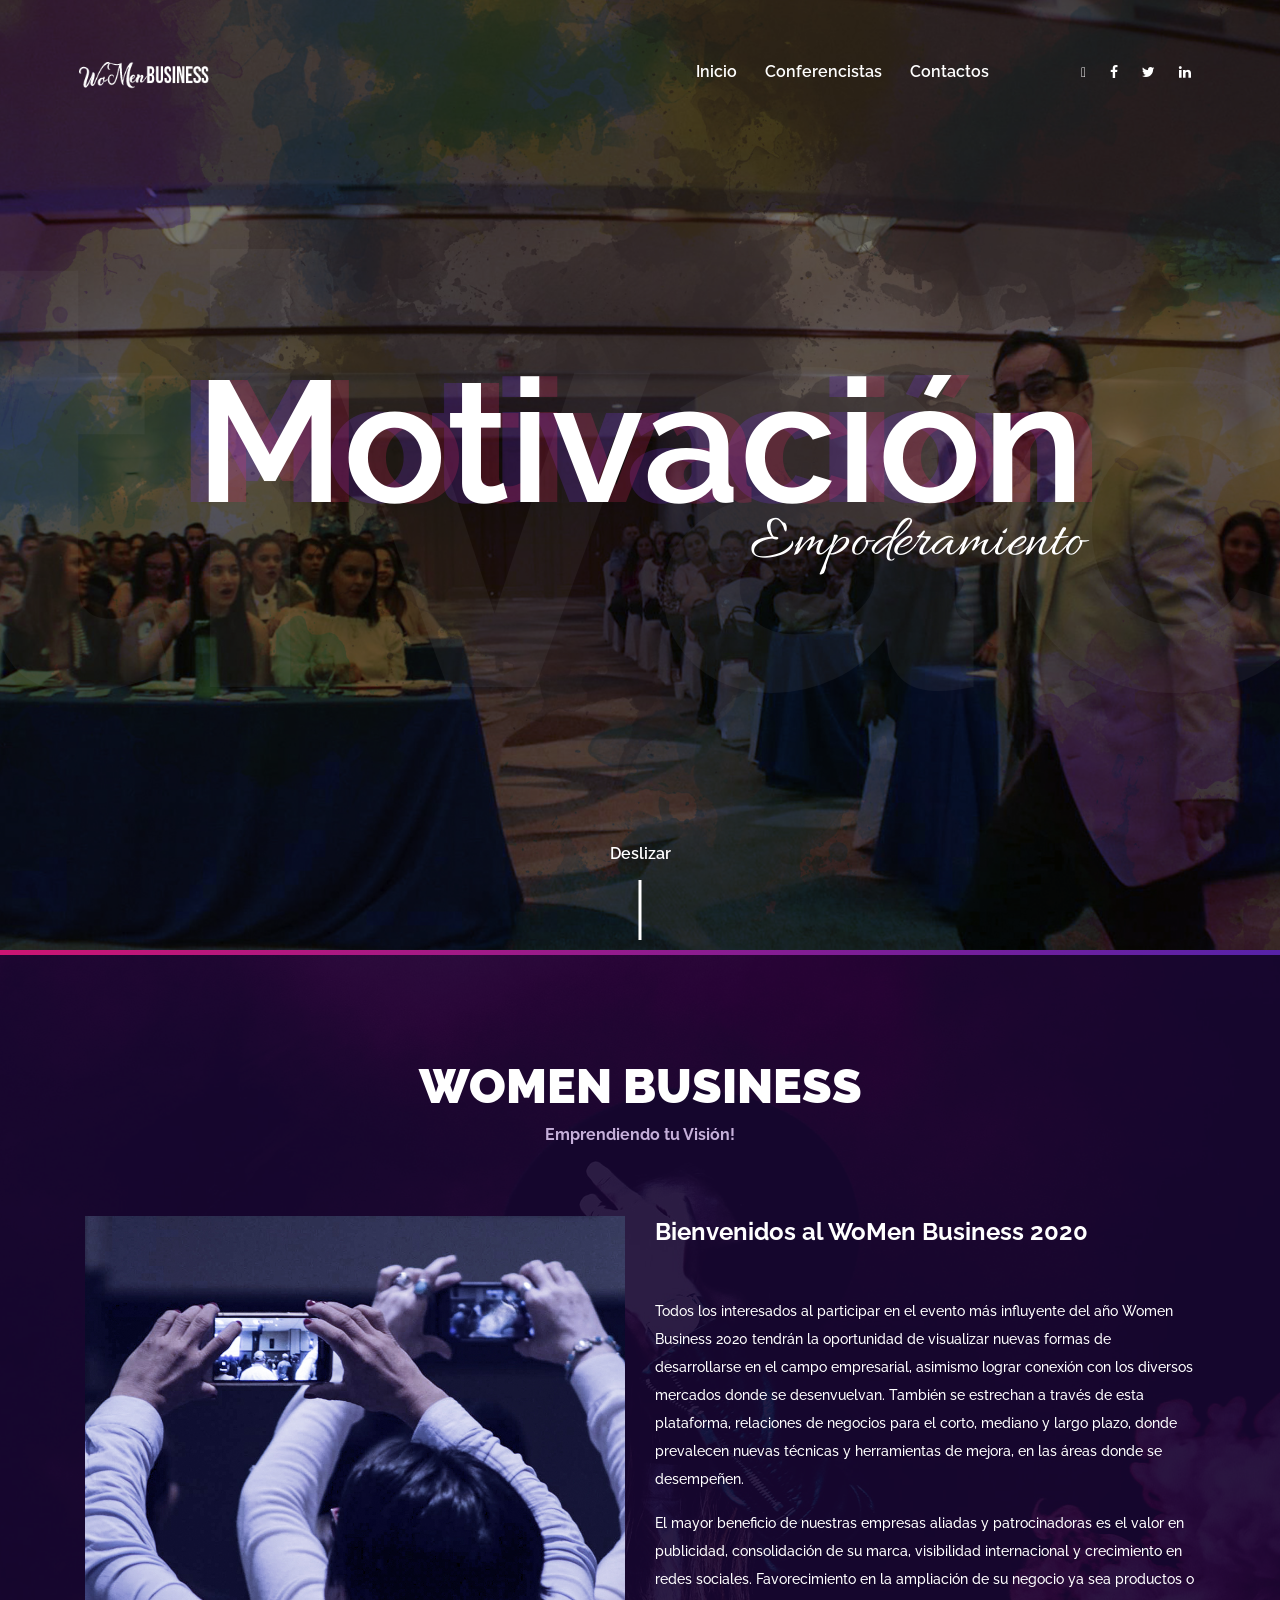
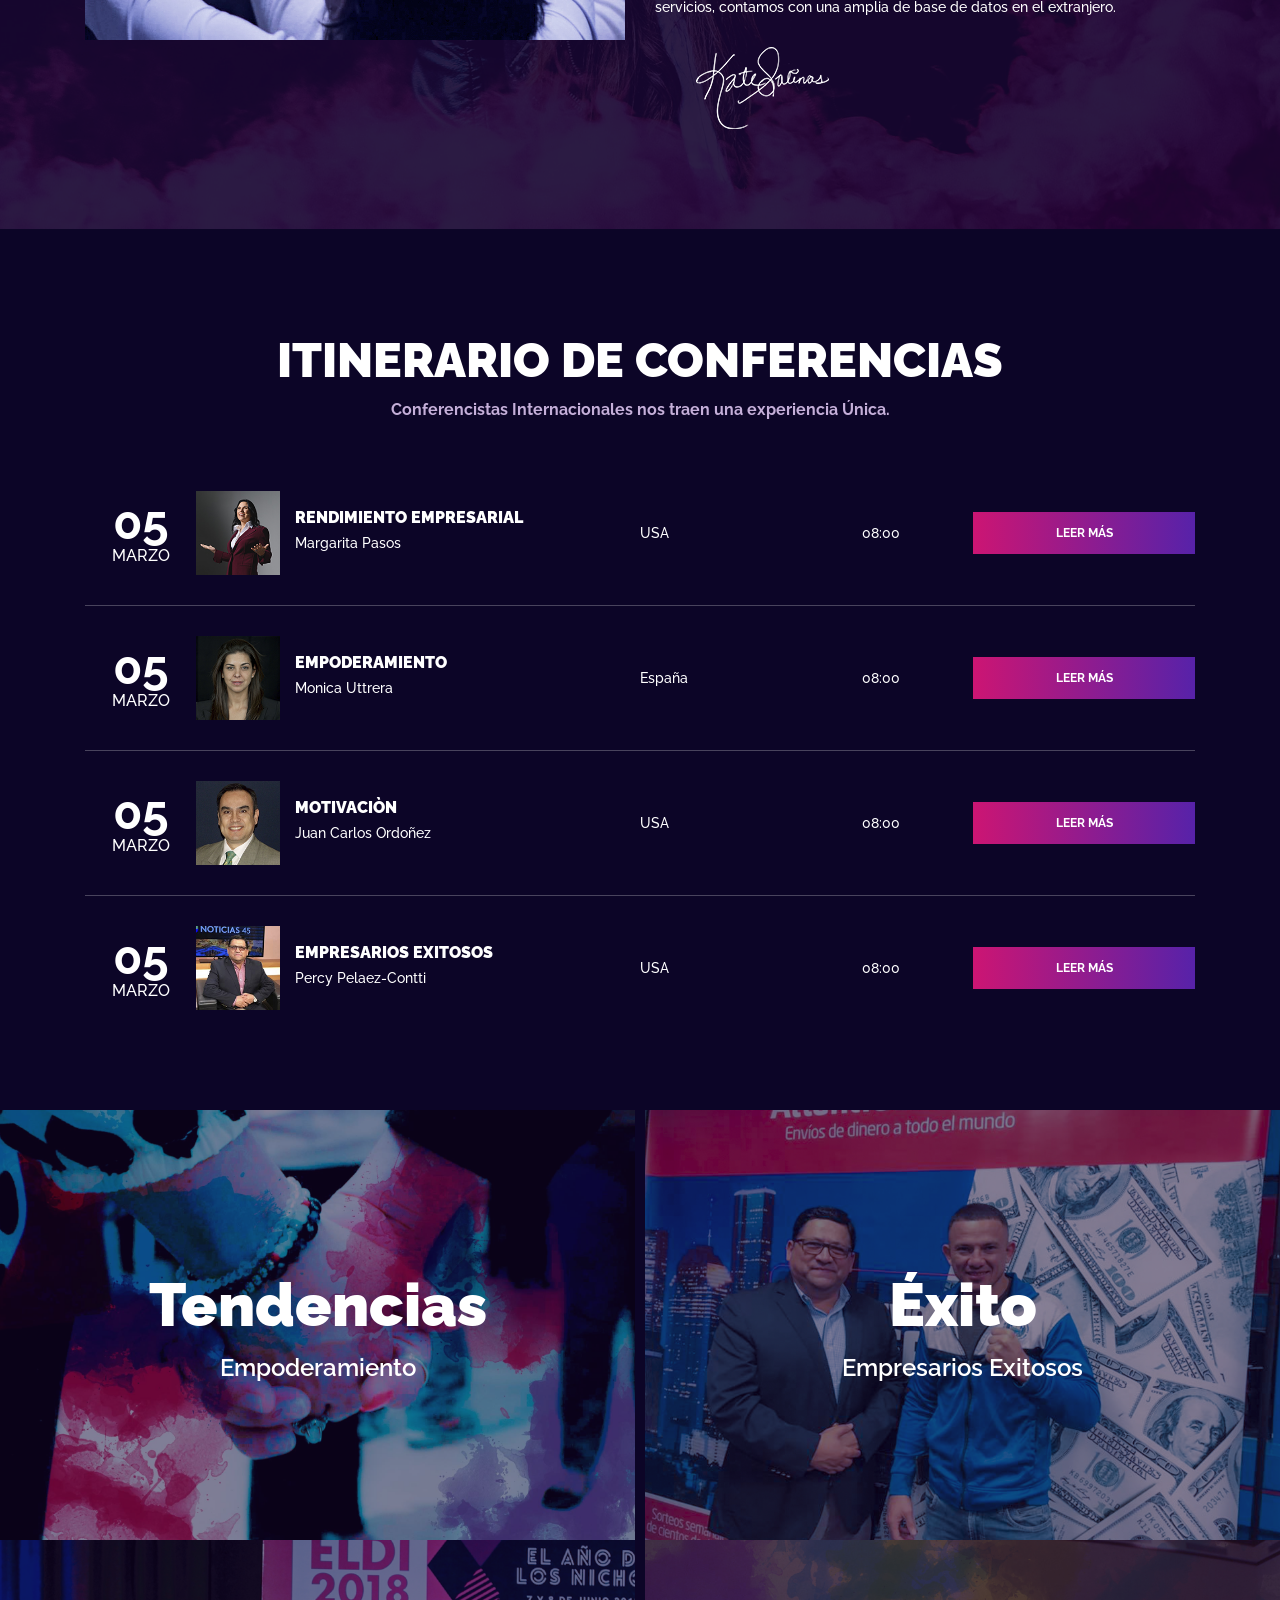
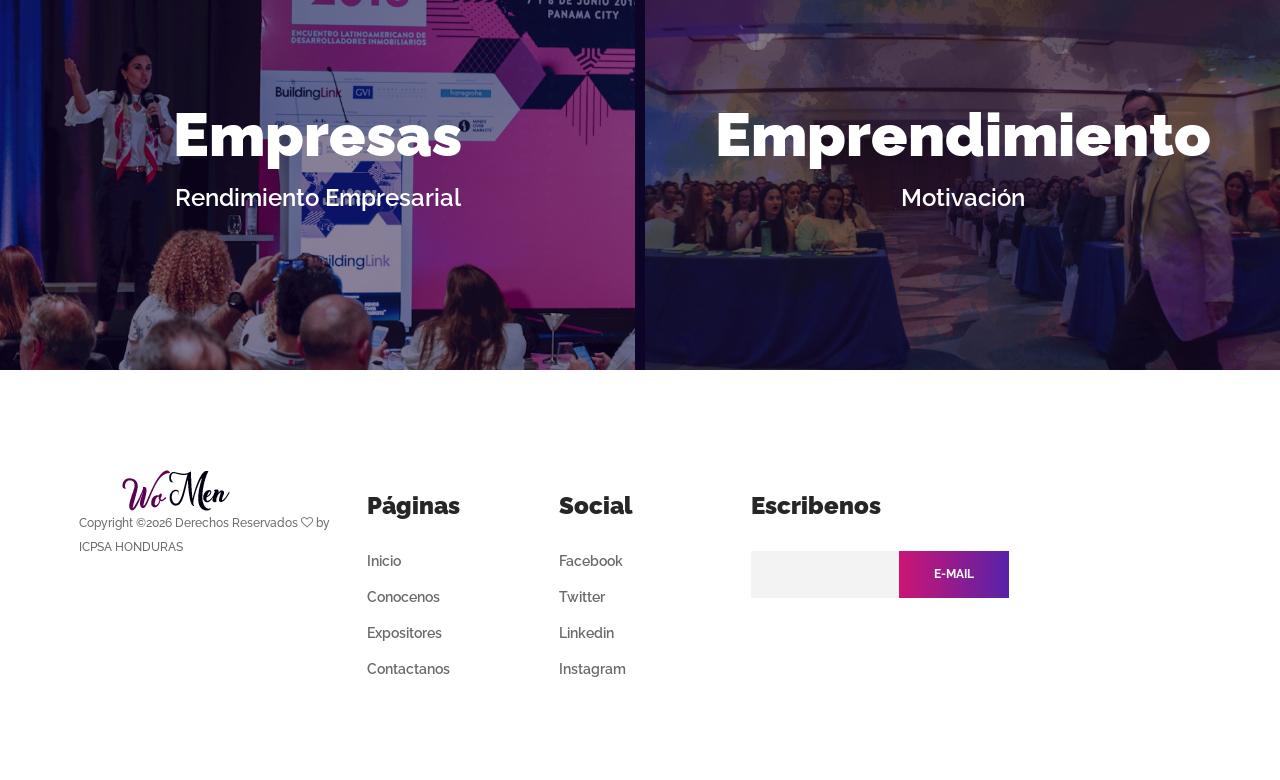
==== commit 91c8a017: "Second commit" ====
--- a/index.html
+++ b/index.html
@@ -9,7 +9,7 @@
     <!-- The above 4 meta tags *must* come first in the head; any other head content must come *after* these tags -->
 
     <!-- Title -->
-    <title>Wo-Men Business</title>
+    <title>WoMen Business - Emprendiendo tu Visión</title>
 
     <!-- Favicon -->
     <link rel="icon" href="img/core-img/favicon.ico">
@@ -27,7 +27,7 @@
         </div>
     </div>
 
-    <!-- ##### Header Area Start ##### -->
+    <!-- ##### Header Area Inicio ##### -->
     <header class="header-area">
         <!-- Navbar Area -->
         <div class="musica-main-menu">
@@ -55,66 +55,17 @@
                             <!-- Nav Start -->
                             <div class="classynav">
                                 <ul>
-                                    <li><a href="index.html">Home</a></li>
-                                    <li><a href="about-us.html">About us</a></li>
-                                    <li><a href="#">Pages</a>
-                                        <ul class="dropdown">
-                                            <li><a href="index.html">Home</a></li>
-                                            <li><a href="about-us.html">About Us</a></li>
-                                            <li><a href="concert-tours.html">Concert &amp; Tours</a></li>
-                                            <li><a href="blog.html">News</a></li>
-                                            <li><a href="contact.html">Contact</a></li>
-                                            <li><a href="elements.html">Elements</a></li>
-                                        </ul>
-                                    </li>
-                                    <li><a href="#">Mega Menu</a>
-                                        <div class="megamenu">
-                                            <ul class="single-mega cn-col-4">
-                                                <li><a href="index.html">Home</a></li>
-                                                <li><a href="about-us.html">About Us</a></li>
-                                                <li><a href="concert-tours.html">Concert &amp; Tours</a></li>
-                                                <li><a href="blog.html">News</a></li>
-                                                <li><a href="contact.html">Contact</a></li>
-                                                <li><a href="elements.html">Elements</a></li>
-                                            </ul>
-                                            <ul class="single-mega cn-col-4">
-                                                <li><a href="index.html">Home</a></li>
-                                                <li><a href="about-us.html">About Us</a></li>
-                                                <li><a href="concert-tours.html">Concert &amp; Tours</a></li>
-                                                <li><a href="blog.html">News</a></li>
-                                                <li><a href="contact.html">Contact</a></li>
-                                                <li><a href="elements.html">Elements</a></li>
-                                            </ul>
-                                            <ul class="single-mega cn-col-4">
-                                                <li><a href="index.html">Home</a></li>
-                                                <li><a href="about-us.html">About Us</a></li>
-                                                <li><a href="concert-tours.html">Concert &amp; Tours</a></li>
-                                                <li><a href="blog.html">News</a></li>
-                                                <li><a href="contact.html">Contact</a></li>
-                                                <li><a href="elements.html">Elements</a></li>
-                                            </ul>
-                                            <ul class="single-mega cn-col-4">
-                                                <li><a href="index.html">Home</a></li>
-                                                <li><a href="about-us.html">About Us</a></li>
-                                                <li><a href="concert-tours.html">Concert &amp; Tours</a></li>
-                                                <li><a href="blog.html">News</a></li>
-                                                <li><a href="contact.html">Contact</a></li>
-                                                <li><a href="elements.html">Elements</a></li>
-                                            </ul>
-                                        </div>
-                                    </li>
-                                    <li><a href="concert-tours.html">Gallery</a></li>
-                                    <li><a href="contact.html">Contact</a></li>
+                                    <li><a href="index.html">Inicio</a></li>
+                                    <li><a href="expositores.html">Conferencistas</a></li>
+                                    <li><a href="contact.html">Contactos</a></li>
                                 </ul>
 
                                 <!-- Social Button -->
                                 <div class="top-social-info">
-                                    <a href="#"><i class="fa fa-pinterest" aria-hidden="true"></i></a>
-                                    <a href="#"><i class="fa fa-facebook" aria-hidden="true"></i></a>
-                                    <a href="#"><i class="fa fa-twitter" aria-hidden="true"></i></a>
-                                    <a href="#"><i class="fa fa-dribbble" aria-hidden="true"></i></a>
-                                    <a href="#"><i class="fa fa-behance" aria-hidden="true"></i></a>
-                                    <a href="#"><i class="fa fa-linkedin" aria-hidden="true"></i></a>
+                                    <a href="https://www.instagram.com/icpsahn/"><i class="fab fa-instagram" aria-hidden="true"></i></a>
+                                    <a href="https://www.facebook.com/icpsahonduras/"><i class="fa fa-facebook" aria-hidden="true"></i></a>
+                                    <a href="https://twitter.com/icpsahn"><i class="fa fa-twitter" aria-hidden="true"></i></a>
+                                    <a href="https://www.linkedin.com/in/icpsa-honduras-0b8394bb"><i class="fa fa-linkedin" aria-hidden="true"></i></a>
                                 </div>
 
                             </div>
@@ -125,9 +76,9 @@
             </div>
         </div>
     </header>
-    <!-- ##### Header Area End ##### -->
-
-    <!-- ##### Hero Area Start ##### -->
+    <!-- ##### Header Area Final ##### -->
+
+    <!-- ##### Carruzel Area Inicio ##### -->
     <section class="hero-area">
         <div class="hero-slides owl-carousel">
 
@@ -137,11 +88,11 @@
                 <div class="slide-img bg-img" style="background-image: url(img/bg-img/bg-1.jpg);"></div>
                 <!-- Slide Content -->
                 <div class="hero-slides-content text-center">
-                    <h2 data-animation="fadeInUp" data-delay="100ms">Musica <span>Musica</span></h2>
-                    <p data-animation="fadeInUp" data-delay="300ms">Music Theme</p>
+                    <h2 data-animation="fadeInUp" data-delay="100ms">Motivación <span>Motivación</span></h2>
+                    <p data-animation="fadeInUp" data-delay="300ms">Empoderamiento</p>
                 </div>
                 <!-- Big Text -->
-                <h2 class="big-text">Musica</h2>
+                <h2 class="big-text">Motivación</h2>
             </div>
 
             <!-- Single Hero Slide -->
@@ -150,11 +101,11 @@
                 <div class="slide-img bg-img" style="background-image: url(img/bg-img/bg-2.jpg);"></div>
                 <!-- Slide Content -->
                 <div class="hero-slides-content text-center">
-                    <h2 data-animation="fadeInUp" data-delay="100ms">Colorlib <span>Colorlib</span></h2>
-                    <p data-animation="fadeInUp" data-delay="300ms">Music Template</p>
+                    <h2 data-animation="fadeInUp" data-delay="100ms">Integridad <span>Integridad</span></h2>
+                    <p data-animation="fadeInUp" data-delay="300ms">Honestidad y respeto</p>
                 </div>
                 <!-- Big Text -->
-                <h2 class="big-text">Colorlib</h2>
+                <h2 class="big-text">Integridad</h2>
             </div>
 
             <!-- Single Hero Slide -->
@@ -163,33 +114,45 @@
                 <div class="slide-img bg-img" style="background-image: url(img/bg-img/bg-3.jpg);"></div>
                 <!-- Slide Content -->
                 <div class="hero-slides-content text-center">
-                    <h2 data-animation="fadeInUp" data-delay="100ms">Festival <span>Festival</span></h2>
-                    <p data-animation="fadeInUp" data-delay="300ms">Free Themes</p>
+                    <h2 data-animation="fadeInUp" data-delay="100ms">Tendencias <span>Tendencias</span></h2>
+                    <p data-animation="fadeInUp" data-delay="300ms">Influyendo en las Tendencias</p>
                 </div>
                 <!-- Big Text -->
-                <h2 class="big-text">Festival</h2>
-            </div>
-
+                <h2 class="big-text">Tendencias</h2>
+            </div>
+
+            <!-- Single Hero Slide -->
+            <div class="single-hero-slide d-flex align-items-center justify-content-center">
+                <!-- Slide Img -->
+                <div class="slide-img bg-img" style="background-image: url(img/bg-img/bg-3.jpg);"></div>
+                <!-- Slide Content -->
+                <div class="hero-slides-content text-center">
+                    <h2 data-animation="fadeInUp" data-delay="100ms">Tendencias <span>Tendencias</span></h2>
+                    <p data-animation="fadeInUp" data-delay="300ms">Influyendo en las Tendencias</p>
+                </div>
+                <!-- Big Text -->
+                <h2 class="big-text">Tendencias</h2>
+            </div>
         </div>
         <!-- bg gradients -->
         <div class="bg-gradients"></div>
 
         <!-- Slide Down -->
         <div class="slide-down" id="scrollDown">
-            <h6>Slide Down</h6>
+            <h6>Deslizar</h6>
             <div class="line"></div>
         </div>
     </section>
-    <!-- ##### Hero Area End ##### -->
-
-    <!-- ##### About Us Area Start ##### -->
+    <!-- ##### Carruzel Area Final ##### -->
+
+    <!-- ##### Introduccion Inicio ##### -->
     <div class="about-us-area section-padding-100-0 bg-img bg-overlay" style="background-image: url(img/bg-img/bg-4.jpg);" id="about">
         <div class="container">
             <div class="row">
                 <div class="col-12">
                     <div class="section-heading">
-                        <h2>Artist Bio</h2>
-                        <h6>Sed porta cursus enim, vitae maximus felis luctus iaculis.</h6>
+                        <h2>WoMen Business</h2>
+                        <h6>Emprendiendo tu Visión!</h6>
                     </div>
                 </div>
             </div>
@@ -204,24 +167,27 @@
                 <!-- About Content -->
                 <div class="col-12 col-lg-6">
                     <div class="about-content mb-100">
-                        <h4>Hello, It’s Michael Smithson</h4>
-                        <p>Nulla pretium tincidunt felis, nec sollicitudin mauris lobortis in. Aliquam eu feugiat ligula, laoreet efficitur nulla. Morbi nec neque porta, elementum massa at, vehicula nunc. Nulla facilisi. Donec id purus eu lectus imperdiet varius. Curabitur consectetur nunc sem, vitae cursus enim tempor eget. Praesent pellentesque nisi urna, sit amet suscipit ligula posuere id. Aenean id tortor vel quam ornare gravida. Phasellus luctus feugiat nunc, quis vulputate ipsum convallis quis. Integer vel nulla erat. Donec erat metus, luctus quis maximus quis, volutpat eu tellus. Interdum et malesuada fames ac ante ipsum primis in faucibus.</p>
+                        <h4>Bienvenidos al WoMen Business 2020</h4>
+                        <p>Todos los interesados al participar en el evento más influyente del año Women Business 2020 tendrán la oportunidad de visualizar nuevas formas de desarrollarse en el campo empresarial, asimismo lograr conexión con los diversos mercados donde se desenvuelvan. También se estrechan a través de esta plataforma, relaciones de negocios para el corto, mediano y largo plazo, donde prevalecen nuevas técnicas y herramientas de mejora, en las áreas donde se desempeñen.</p>
+
+                        <p>El mayor beneficio de nuestras empresas aliadas y patrocinadoras es el valor en publicidad, consolidación de su marca, visibilidad internacional y crecimiento en redes sociales. Favorecimiento en la ampliación de su negocio ya sea productos o servicios, contamos con una amplia de base de datos en el extranjero.
+                        </p>
                         <img src="img/core-img/signature.png" alt="">
                     </div>
                 </div>
             </div>
         </div>
     </div>
-    <!-- ##### About Us Area End ##### -->
-
-    <!-- ##### Upcoming Shows Area Start ##### -->
+    <!-- ##### Introduccion Final ##### -->
+
+    <!-- ##### Itinerario de Conferencias Inicio ##### -->
     <div class="upcoming-shows-area section-padding-100">
         <div class="container">
             <div class="row">
                 <div class="col-12">
                     <div class="section-heading">
-                        <h2>Upcoming shows</h2>
-                        <h6>Sed porta cursus enim, vitae maximus felis luctus iaculis.</h6>
+                        <h2>Itinerario de Conferencias</h2>
+                        <h6>Conferencistas Internacionales nos traen una experiencia Única.</h6>
                     </div>
                 </div>
             </div>
@@ -234,344 +200,141 @@
                         <!-- Single Upcoming Shows -->
                         <div class="single-upcoming-shows d-flex align-items-center flex-wrap">
                             <div class="shows-date">
-                                <h2>17 <span>July</span></h2>
+                                <h2>05 <span>MARZO</span></h2>
                             </div>
                             <div class="shows-desc d-flex align-items-center">
                                 <div class="shows-img">
                                     <img src="img/bg-img/s1.jpg" alt="">
                                 </div>
                                 <div class="shows-name">
-                                    <h6>Electric castle Festival</h6>
-                                    <p>Cluj, Romania</p>
+                                    <h6>Rendimiento Empresarial</h6>
+                                    <p>Margarita Pasos</p>
                                 </div>
                             </div>
                             <div class="shows-location">
-                                <p>At the Castle</p>
+                                <p>USA</p>
                             </div>
                             <div class="shows-time">
-                                <p>20:30</p>
+                                <p>08:00</p>
                             </div>
                             <div class="buy-tickets">
-                                <a href="#" class="btn musica-btn">Buy Tikets</a>
+                                <a href="perfilMP.html" class="btn musica-btn">Leer Más</a>
                             </div>
                         </div>
 
                         <!-- Single Upcoming Shows -->
                         <div class="single-upcoming-shows d-flex align-items-center flex-wrap">
                             <div class="shows-date">
-                                <h2>23 <span>July</span></h2>
+                                <h2>05 <span>MARZO</span></h2>
                             </div>
                             <div class="shows-desc d-flex align-items-center">
                                 <div class="shows-img">
                                     <img src="img/bg-img/s2.jpg" alt="">
                                 </div>
                                 <div class="shows-name">
-                                    <h6>Electric Festival</h6>
-                                    <p>Manhathan, NY, USA</p>
+                                    <h6>Empoderamiento</h6>
+                                    <p>Monica Uttrera</p>
                                 </div>
                             </div>
                             <div class="shows-location">
-                                <p>Main Stadium</p>
+                                <p>España</p>
                             </div>
                             <div class="shows-time">
-                                <p>21:30</p>
+                                <p>08:00</p>
                             </div>
                             <div class="buy-tickets">
-                                <a href="#" class="btn musica-btn">Buy Tikets</a>
+                                <a href="perfilMU.html" class="btn musica-btn">Leer Más</a>
                             </div>
                         </div>
 
                         <!-- Single Upcoming Shows -->
                         <div class="single-upcoming-shows d-flex align-items-center flex-wrap">
                             <div class="shows-date">
-                                <h2>25 <span>July</span></h2>
+                                <h2>05 <span>MARZO</span></h2>
+                            </div>
+                            <div class="shows-desc d-flex align-items-center">
+                                <div class="shows-img">
+                                    <img src="img/bg-img/s4.jpg" alt="">
+                                </div>
+                                <div class="shows-name">
+                                    <h6>Motivaciòn</h6>
+                                    <p>Juan Carlos Ordoñez</p>
+                                </div>
+                            </div>
+                            <div class="shows-location">
+                                <p>USA</p>
+                            </div>
+                            <div class="shows-time">
+                                <p>08:00</p>
+                            </div>
+                            <div class="buy-tickets">
+                                <a href="perfilJCO.html" class="btn musica-btn">Leer Más</a>
+                            </div>
+                        </div>
+                        
+                        <!-- Single Upcoming Shows -->
+                        <div class="single-upcoming-shows d-flex align-items-center flex-wrap">
+                            <div class="shows-date">
+                                <h2>05 <span>MARZO</span></h2>
                             </div>
                             <div class="shows-desc d-flex align-items-center">
                                 <div class="shows-img">
                                     <img src="img/bg-img/s3.jpg" alt="">
                                 </div>
                                 <div class="shows-name">
-                                    <h6>Sunflower festival</h6>
-                                    <p>Paris, France</p>
+                                    <h6>Empresarios Exitosos</h6>
+                                    <p>Percy Pelaez-Contti</p>
                                 </div>
                             </div>
                             <div class="shows-location">
-                                <p>Sunflower Arena</p>
+                                <p>USA</p>
                             </div>
                             <div class="shows-time">
-                                <p>20:30</p>
+                                <p>08:00</p>
                             </div>
                             <div class="buy-tickets">
-                                <a href="#" class="btn musica-btn">Buy Tikets</a>
-                            </div>
-                        </div>
-
-                        <!-- Single Upcoming Shows -->
-                        <div class="single-upcoming-shows d-flex align-items-center flex-wrap">
-                            <div class="shows-date">
-                                <h2>30 <span>July</span></h2>
-                            </div>
-                            <div class="shows-desc d-flex align-items-center">
-                                <div class="shows-img">
-                                    <img src="img/bg-img/s4.jpg" alt="">
-                                </div>
-                                <div class="shows-name">
-                                    <h6>Electric castle Festival</h6>
-                                    <p>Cluj, Romania</p>
-                                </div>
-                            </div>
-                            <div class="shows-location">
-                                <p>At the Castle</p>
-                            </div>
-                            <div class="shows-time">
-                                <p>20:30</p>
-                            </div>
-                            <div class="buy-tickets">
-                                <a href="#" class="btn musica-btn">Buy Tikets</a>
-                            </div>
-                        </div>
-
+                                <a href="perfilPP.html" class="btn musica-btn">Leer Más</a>
+                            </div>
+                        </div>
+
+                        
                     </div>
                 </div>
             </div>
         </div>
     </div>
-    <!-- ##### Upcoming Shows Area End ##### -->
-
-    <!-- ##### Music Player Area Start ##### -->
-    <div class="music-player-area section-padding-100">
-        <div class="container-fluid">
-            <div class="row">
-                <div class="col-12">
-                    <div class="music-player-slides owl-carousel">
-
-                        <!-- Single Music Player -->
-                        <div class="single-music-player">
-                            <img src="img/bg-img/mp1.jpg" alt="">
-
-                            <div class="music-info d-flex justify-content-between">
-                                <div class="music-text">
-                                    <h5>Artist’s/Band Name</h5>
-                                    <p>Love is all Around</p>
-                                </div>
-                                <div class="music-play-icon">
-                                    <audio preload="auto" controls>
-                                    <source src="audio/dummy-audio.mp3">
-                                </audio>
-                                </div>
-                            </div>
-                        </div>
-
-                        <!-- Single Music Player -->
-                        <div class="single-music-player">
-                            <img src="img/bg-img/mp2.jpg" alt="">
-
-                            <div class="music-info d-flex justify-content-between">
-                                <div class="music-text">
-                                    <h5>Artist’s/Band Name</h5>
-                                    <p>Love is all Around</p>
-                                </div>
-                                <div class="music-play-icon">
-                                    <audio preload="auto" controls>
-                                    <source src="audio/dummy-audio.mp3">
-                                </audio>
-                                </div>
-                            </div>
-                        </div>
-
-                        <!-- Single Music Player -->
-                        <div class="single-music-player">
-                            <img src="img/bg-img/mp3.jpg" alt="">
-
-                            <div class="music-info d-flex justify-content-between">
-                                <div class="music-text">
-                                    <h5>Artist’s/Band Name</h5>
-                                    <p>Love is all Around</p>
-                                </div>
-                                <div class="music-play-icon">
-                                    <audio preload="auto" controls>
-                                    <source src="audio/dummy-audio.mp3">
-                                </audio>
-                                </div>
-                            </div>
-                        </div>
-
-                        <!-- Single Music Player -->
-                        <div class="single-music-player">
-                            <img src="img/bg-img/mp4.jpg" alt="">
-
-                            <div class="music-info d-flex justify-content-between">
-                                <div class="music-text">
-                                    <h5>Artist’s/Band Name</h5>
-                                    <p>Love is all Around</p>
-                                </div>
-                                <div class="music-play-icon">
-                                    <audio preload="auto" controls>
-                                    <source src="audio/dummy-audio.mp3">
-                                </audio>
-                                </div>
-                            </div>
-                        </div>
-
-                    </div>
-                </div>
+    <!-- ##### Itinerario de Conferencias Final ##### -->
+
+    <!-- ##### Music Artists Area Inicio ##### -->
+    <div class="musica-music-artists-area d-flex flex-wrap clearfix">
+        <!-- Music Search -->
+        <div class="music-search bg-img bg-overlay2 wow fadeInUp" data-wow-delay="300ms" style="background-image: url(img/bg-img/bg-3.jpg);">
+            <!-- Content -->
+            <div class="music-search-content">
+                <h2>Tendencias</h2>
+                <h4>Empoderamiento</h4>
+            </div>
+        </div>
+
+        <!-- Artists Search -->
+        <div class="artists-search bg-img bg-overlay2 wow fadeInUp" data-wow-delay="600ms" style="background-image: url(img/bg-img/bg-2.jpg);">
+            <!-- Content -->
+            <div class="music-search-content">
+                <h2>Éxito</h2>
+                <h4>Empresarios Exitosos</h4>
             </div>
         </div>
     </div>
-    <!-- ##### Music Player Area End ##### -->
-
-    <!-- ##### Featured Album Area Start ##### -->
-    <div class="featured-album-area section-padding-100 clearfix">
-        <div class="container">
-            <div class="row">
-                <div class="col-12">
-                    <div class="featured-album-content d-flex flex-wrap">
-
-                        <!-- Album Thumbnail -->
-                        <div class="album-thumbnail h-100 bg-img" style="background-image: url(img/bg-img/bg-4.jpg);"></div>
-
-                        <!-- Album Songs -->
-                        <div class="album-songs h-100">
-
-                            <!-- Album Info -->
-                            <div class="album-info mb-50 d-flex flex-wrap align-items-center justify-content-between">
-                                <div class="album-title">
-                                    <h6>Featured album</h6>
-                                    <h4>Love is all Around</h4>
-                                </div>
-                                <div class="album-buy-now">
-                                    <a href="#" class="btn musica-btn">Buy it on Itunes</a>
-                                </div>
-                            </div>
-
-                            <div class="album-all-songs">
-
-                                <!-- Music Playlist -->
-                                <div class="music-playlist">
-                                    <!-- Single Song -->
-                                    <div class="single-music active">
-                                        <h6>Drop that beat</h6>
-                                        <audio preload="auto" controls>
-                                            <source src="audio/dummy-audio.mp3">
-                                        </audio>
-                                    </div>
-
-                                    <!-- Single Song -->
-                                    <div class="single-music">
-                                        <h6>Hey, Mister Dj</h6>
-                                        <audio preload="auto" controls>
-                                            <source src="audio/dummy-audio.mp3">
-                                        </audio>
-                                    </div>
-
-                                    <!-- Single Song -->
-                                    <div class="single-music">
-                                        <h6>Message to my future self</h6>
-                                        <audio preload="auto" controls>
-                                            <source src="audio/dummy-audio.mp3">
-                                        </audio>
-                                    </div>
-
-                                    <!-- Single Song -->
-                                    <div class="single-music">
-                                        <h6>Bring back the love</h6>
-                                        <audio preload="auto" controls>
-                                            <source src="audio/dummy-audio.mp3">
-                                        </audio>
-                                    </div>
-
-                                    <!-- Single Song -->
-                                    <div class="single-music">
-                                        <h6>Hey, Mister Dj - Remix</h6>
-                                        <audio preload="auto" controls>
-                                            <source src="audio/dummy-audio.mp3">
-                                        </audio>
-                                    </div>
-
-                                    <!-- Single Song -->
-                                    <div class="single-music">
-                                        <h6>Message to my future self</h6>
-                                        <audio preload="auto" controls>
-                                            <source src="audio/dummy-audio.mp3">
-                                        </audio>
-                                    </div>
-                                    <!-- Single Song -->
-                                    <div class="single-music">
-                                        <h6>Drop that beat</h6>
-                                        <audio preload="auto" controls>
-                                            <source src="audio/dummy-audio.mp3">
-                                        </audio>
-                                    </div>
-
-                                    <!-- Single Song -->
-                                    <div class="single-music">
-                                        <h6>Hey, Mister Dj</h6>
-                                        <audio preload="auto" controls>
-                                            <source src="audio/dummy-audio.mp3">
-                                        </audio>
-                                    </div>
-
-                                    <!-- Single Song -->
-                                    <div class="single-music">
-                                        <h6>Message to my future self</h6>
-                                        <audio preload="auto" controls>
-                                            <source src="audio/dummy-audio.mp3">
-                                        </audio>
-                                    </div>
-
-                                    <!-- Single Song -->
-                                    <div class="single-music">
-                                        <h6>Bring back the love</h6>
-                                        <audio preload="auto" controls>
-                                            <source src="audio/dummy-audio.mp3">
-                                        </audio>
-                                    </div>
-
-                                    <!-- Single Song -->
-                                    <div class="single-music">
-                                        <h6>Hey, Mister Dj - Remix</h6>
-                                        <audio preload="auto" controls>
-                                            <source src="audio/dummy-audio.mp3">
-                                        </audio>
-                                    </div>
-
-                                    <!-- Single Song -->
-                                    <div class="single-music">
-                                        <h6>Message to my future self</h6>
-                                        <audio preload="auto" controls>
-                                            <source src="audio/dummy-audio.mp3">
-                                        </audio>
-                                    </div>
-                                </div>
-                            </div>
-
-                            <!-- Now Playing -->
-                            <div class="now-playing d-flex flex-wrap align-items-center justify-content-between">
-                                <div class="songs-name">
-                                    <p>Playing</p>
-                                    <h6>Drop that beat</h6>
-                                </div>
-                                <audio preload="auto" controls>
-                                    <source src="audio/dummy-audio.mp3">
-                                </audio>
-                            </div>
-
-                        </div>
-                    </div>
-                </div>
-            </div>
-        </div>
-    </div>
-    <!-- ##### Featured Album Area End ##### -->
-
-    <!-- ##### Music Artists Area Start ##### -->
+    <!-- ##### Music Artists Area FInal ##### -->
+
+    <!-- ##### Music Artists Area Inicio ##### -->
     <div class="musica-music-artists-area d-flex flex-wrap clearfix">
         <!-- Music Search -->
         <div class="music-search bg-img bg-overlay2 wow fadeInUp" data-wow-delay="300ms" style="background-image: url(img/bg-img/bg-9.jpg);">
             <!-- Content -->
             <div class="music-search-content">
-                <h2>Music</h2>
-                <h4>Search for the best music</h4>
+                <h2>Empresas</h2>
+                <h4>Rendimiento Empresarial</h4>
             </div>
         </div>
 
@@ -579,14 +342,14 @@
         <div class="artists-search bg-img bg-overlay2 wow fadeInUp" data-wow-delay="600ms" style="background-image: url(img/bg-img/bg-1.jpg);">
             <!-- Content -->
             <div class="music-search-content">
-                <h2>Artists</h2>
-                <h4>Search for the best artists</h4>
+                <h2>Emprendimiento</h2>
+                <h4>Motivación</h4>
             </div>
         </div>
     </div>
-    <!-- ##### Music Artists Area End ##### -->
-
-    <!-- ##### Footer Area Start ##### -->
+    <!-- ##### Music Artists Area Final ##### -->
+
+    <!-- ##### Footer Area Inicio ##### -->
     <footer class="footer-area section-padding-100-0">
         <div class="container-fluid">
             <div class="row">
@@ -596,58 +359,42 @@
                     <div class="footer-widget-area mb-100">
                         <a href="#"><img src="img/core-img/logo2.png" alt=""></a>
                         <p class="copywrite-text"><a href="#"><!-- Link back to Colorlib can't be removed. Template is licensed under CC BY 3.0. -->
-Copyright &copy;<script>document.write(new Date().getFullYear());</script> All rights reserved | This template is made with <i class="fa fa-heart-o" aria-hidden="true"></i> by <a href="https://colorlib.com" target="_blank">Colorlib</a>
+Copyright &copy;<script>document.write(new Date().getFullYear());</script> Derechos Reservados <i class="fa fa-heart-o" aria-hidden="true"></i> by <a href="https://colorlib.com" target="_blank">ICPSA HONDURAS</a>
 <!-- Link back to Colorlib can't be removed. Template is licensed under CC BY 3.0. -->
 </p>
                     </div>
                 </div>
 
                 <!-- Footer Widget Area -->
-                <div class="col-12 col-sm-4 col-xl-2">
+                <div class="col-12 col-sm-6 col-xl-2">
                     <div class="footer-widget-area mb-100">
                         <div class="widget-title">
-                            <h4>About</h4>
+                            <h4>Páginas</h4>
                         </div>
                         <nav>
                             <ul class="footer-nav">
-                                <li><a href="#">About us</a></li>
-                                <li><a href="#">Our Services</a></li>
-                                <li><a href="#">The team</a></li>
-                                <li><a href="#">Careers</a></li>
+                                <li><a href="index.html">Inicio</a></li>
+                                <li><a href="conocenos.html">Conocenos</a></li>
+                                <li><a href="expositores.html">Expositores</a></li>
+                                <li><a href="#">Contactanos</a></li>
                             </ul>
                         </nav>
                     </div>
                 </div>
 
+
                 <!-- Footer Widget Area -->
-                <div class="col-12 col-sm-4 col-xl-2">
-                    <div class="footer-widget-area mb-100">
-                        <div class="widget-title">
-                            <h4>Links</h4>
-                        </div>
-                        <nav>
-                            <ul class="footer-nav">
-                                <li><a href="#">About us</a></li>
-                                <li><a href="#">Our Services</a></li>
-                                <li><a href="#">The team</a></li>
-                                <li><a href="#">Careers</a></li>
-                            </ul>
-                        </nav>
-                    </div>
-                </div>
-
-                <!-- Footer Widget Area -->
-                <div class="col-12 col-sm-4 col-xl-2">
+                <div class="col-12 col-sm-6 col-xl-2">
                     <div class="footer-widget-area mb-100">
                         <div class="widget-title">
                             <h4>Social</h4>
                         </div>
                         <nav>
                             <ul class="footer-nav">
-                                <li><a href="#">Facebook</a></li>
-                                <li><a href="#">Twitter</a></li>
-                                <li><a href="#">Snapchat</a></li>
-                                <li><a href="#">Instagram</a></li>
+                                <li><a href="https://www.facebook.com/icpsahonduras/">Facebook</a></li>
+                                <li><a href="https://twitter.com/icpsahn">Twitter</a></li>
+                                <li><a href="https://www.linkedin.com/in/icpsa-honduras-0b8394bb">Linkedin</a></li>
+                                <li><a href="https://www.instagram.com/icpsahn/">Instagram</a></li>
                             </ul>
                         </nav>
                     </div>
@@ -657,11 +404,11 @@
                 <div class="col-12 col-md-6 col-xl-3">
                     <div class="footer-widget-area mb-100">
                         <div class="widget-title">
-                            <h4>Subscribe</h4>
+                            <h4>Escribenos</h4>
                         </div>
                         <form action="#" method="post" class="subscribe-form">
                             <input type="email" name="subscribe-email" id="subscribeemail">
-                            <button type="submit">subscribe</button>
+                            <button type="submit">E-Mail</button>
                         </form>
                     </div>
                 </div>
@@ -669,7 +416,7 @@
             </div>
         </div>
     </footer>
-    <!-- ##### Footer Area Start ##### -->
+    <!-- ##### Footer Area FInal ##### -->
 
     <!-- ##### All Javascript Script ##### -->
     <!-- jQuery-2.2.4 js -->
